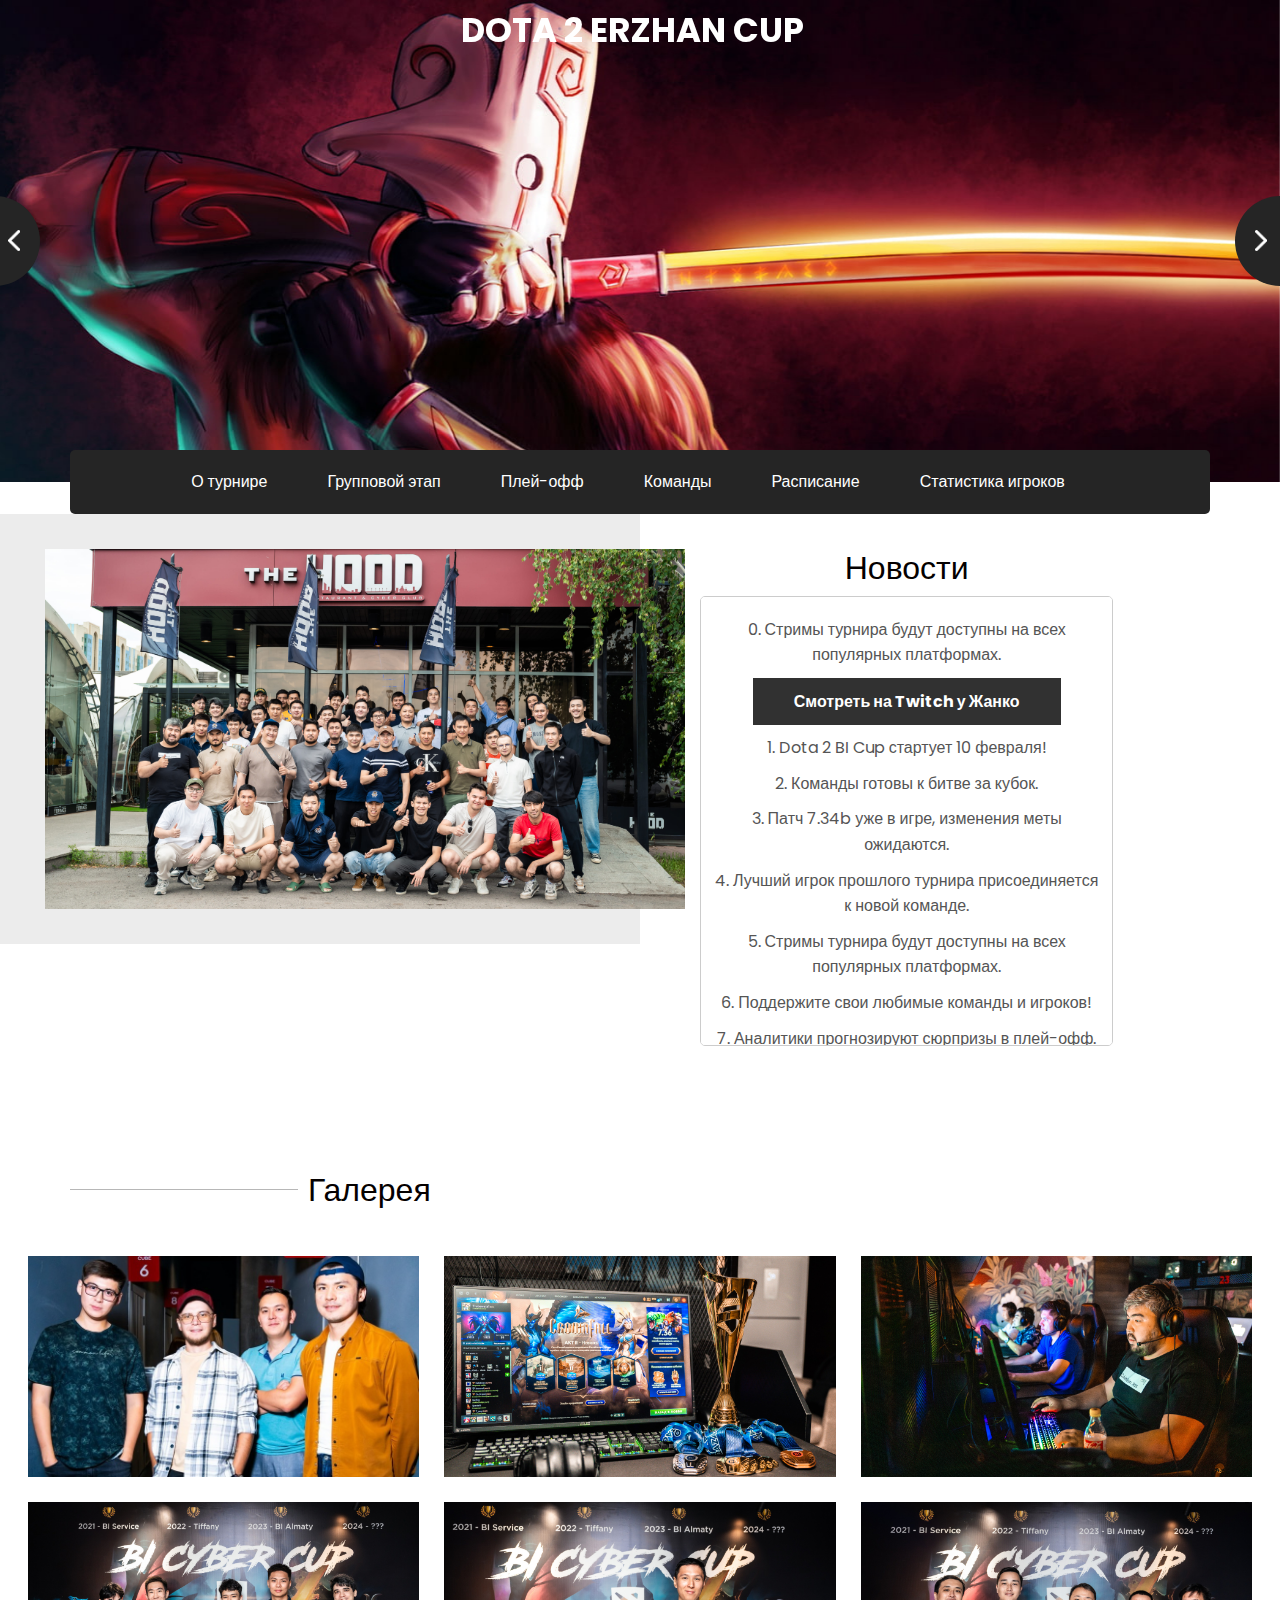
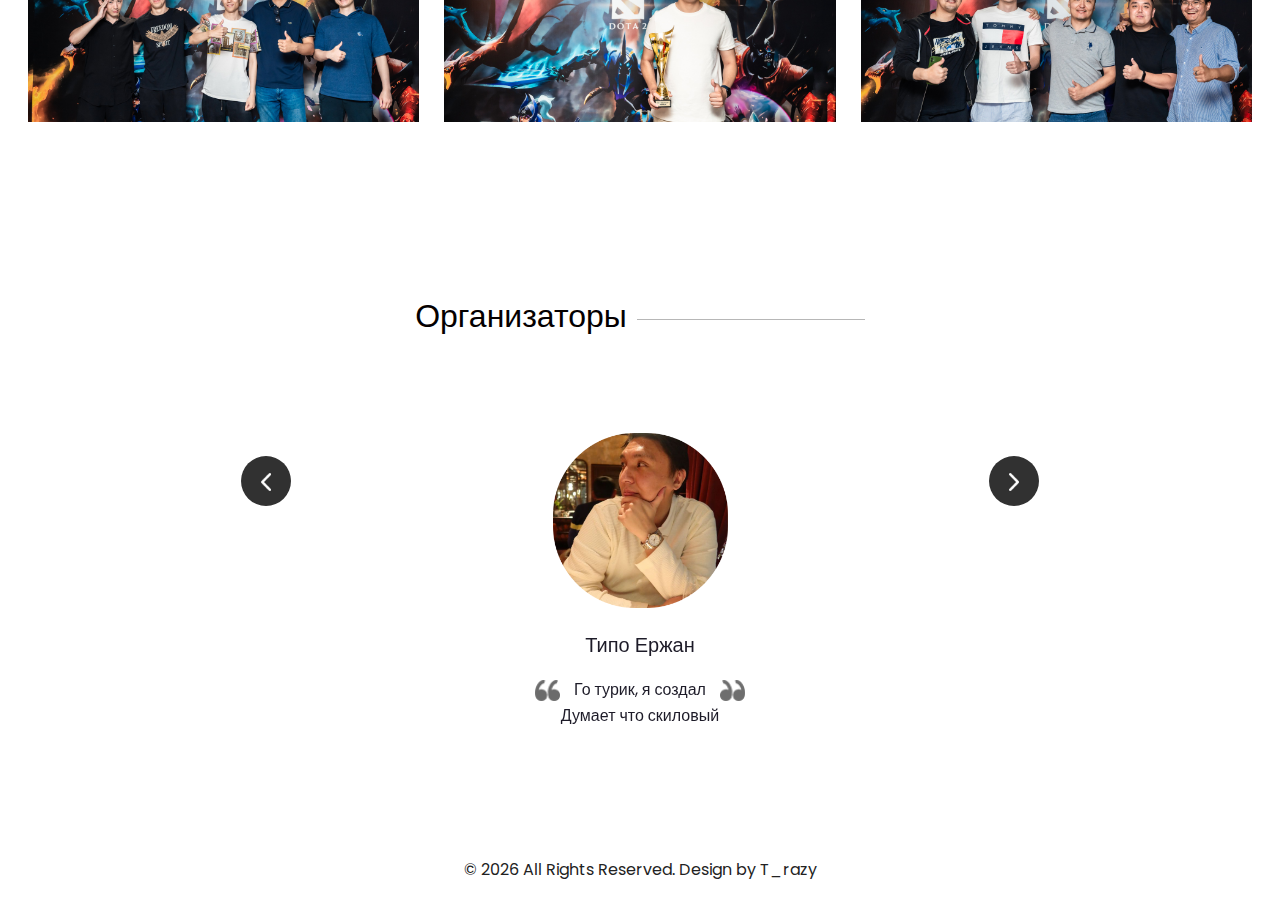
==== index.html @ c234a558 "Add files via upload" ====
<!DOCTYPE html>
<html>

<head>
  <!-- Basic -->
  <meta charset="utf-8" />
  <meta http-equiv="X-UA-Compatible" content="IE=edge" />
  <!-- Mobile Metas -->
  <meta name="viewport" content="width=device-width, initial-scale=1, shrink-to-fit=no" />
  <!-- Site Metas -->
  <meta name="keywords" content="" />
  <meta name="description" content="" />
  <meta name="author" content="" />

  <title>DOTA 2 ERZHAN CUP</title>

  <!-- slider stylesheet -->
  <link rel="stylesheet" type="text/css" href="https://cdnjs.cloudflare.com/ajax/libs/OwlCarousel2/2.1.3/assets/owl.carousel.min.css" />

  <!-- bootstrap core css -->
  <link rel="stylesheet" type="text/css" href="css/bootstrap.css" />

  <!-- fonts style -->
  <link href="https://fonts.googleapis.com/css?family=Baloo+Chettan|Dosis:400,600,700|Poppins:400,600,700&display=swap" rel="stylesheet" />
  <!-- Custom styles for this template -->
  <link href="css/style.css" rel="stylesheet" />
  <!-- responsive style -->
  <link href="css/responsive.css" rel="stylesheet" />
</head>

<body>
  <div class="hero_area">
    <!-- header section strats -->
    <div class="brand_box">
      <a class="navbar-brand" href="index.html">
        <span>
          DOTA 2 ERZHAN CUP
        </span>
      </a>
    </div>
    <!-- end header section -->
    <!-- slider section -->
    <section class=" slider_section position-relative">
      <div id="carouselExampleControls" class="carousel slide " data-ride="carousel">
        <div class="carousel-inner">
          <div class="carousel-item active">
            <div class="img-box">
              <img src="images/slider-img.jpg" alt="">
            </div>
          </div>
          <div class="carousel-item">
            <div class="img-box">
              <img src="images/slider-img1.jpg" alt="">
            </div>
          </div>
          <div class="carousel-item">
            <div class="img-box">
              <img src="images/slider-img2.jpg" alt="">
            </div>
          </div>
        </div>
        <a class="carousel-control-prev" href="#carouselExampleControls" role="button" data-slide="prev">
          <span class="sr-only">Previous</span>
        </a>
        <a class="carousel-control-next" href="#carouselExampleControls" role="button" data-slide="next">
          <span class="sr-only">Next</span>
        </a>
      </div>
    </section>
    <!-- end slider section -->
  </div>

  <!-- nav section -->

  <section class="nav_section">
    <div class="container">
      <div class="custom_nav2">
        <nav class="navbar navbar-expand custom_nav-container ">
          <button class="navbar-toggler" type="button" data-toggle="collapse" data-target="#navbarSupportedContent" aria-controls="navbarSupportedContent" aria-expanded="false" aria-label="Toggle navigation">
            <span class="navbar-toggler-icon"></span>
          </button>

          <div class="collapse navbar-collapse" id="navbarSupportedContent">
            <div class="d-flex  flex-column flex-lg-row align-items-center">
              <ul class="navbar-nav  ">
                <li class="nav-item active">
                  <a class="nav-link" href="index.html">О турнире <span class="sr-only">(current)</span></a>
                </li>
                <li class="nav-item">
                  <a class="nav-link" href="about.html">Групповой этап </a>
                </li>
				 <li class="nav-item">
                  <a class="nav-link" href="testimonial.html">Плей-офф</a>
                </li>
                <li class="nav-item">
                  <a class="nav-link" href="fruit.html">Команды </a>
                </li>
               
                <li class="nav-item">
                  <a class="nav-link" href="contact.html">Расписание</a>
                </li>
                <li class="nav-item">
                  <a class="nav-link" href="MVP.html">Статистика игроков</a>
                </li>
              </ul>
              <form class="form-inline my-2 my-lg-0 ml-0 ml-lg-4 mb-3 mb-lg-0">
                
              </form>
            </div>
          </div>
        </nav>
      </div>
    </div>
  </section>

  <!-- end nav section -->

  

  <!-- about section -->

  <section class="about_section">
    <div class="container-fluid">
      <div class="row">
        <div class="col-md-6 px-0">
          <div class="img-box">
            <img src="images/about-img.jpg" alt="">
          </div>
        </div>
        <div class="col-md-5">
          <div class="detail-box">
            <div class="heading_container">
              
              <h2>
                Новости
              </h2>
            </div>
            <div class="news_content">
              <p>0. Стримы турнира будут доступны на всех популярных платформах. <a href="https://www.twitch.tv/eslcs" target="_blank">Смотреть на Twitch у Жанко</a></p>
			  <p>1. Dota 2 BI Cup стартует 10 февраля!</p>
              <p>2. Команды готовы к битве за кубок.</p>
              <p>3. Патч 7.34b уже в игре, изменения меты ожидаются.</p>
              <p>4. Лучший игрок прошлого турнира присоединяется к новой команде.</p>
              <p>5. Стримы турнира будут доступны на всех популярных платформах.</p>
              <p>6. Поддержите свои любимые команды и игроков!</p>
              <p>7. Аналитики прогнозируют сюрпризы в плей-офф.</p>
              <p>8. Победители получат уникальные награды.</p>
              <p>9. Следите за обновлениями на официальном сайте.</p>
              <p>10. Турнир обещает быть незабываемым!</p>
			  <p>11. Аналитики прогнозируют сюрпризы в плей-офф.</p>
              <p>12. Победители получат уникальные награды.</p>
              <p>13. Следите за обновлениями на официальном сайте.</p>
              <p>14. Турнир обещает быть незабываемым!</p>
			  
            </div>
          </div>
        </div>
      </div>
    </div>
  </section>

  <style>
    .news_content {
      max-height: 450px; /* Ограничиваем высоту блока */
      overflow-y: auto; /* Добавляем вертикальную прокрутку */
      padding: 10px;
      border: 1px solid #ccc;
      border-radius: 5px;
      background: #fff;
      font-size: 16px;
      color: #555;
      line-height: 1.6;
    }

    .news_content p {
      margin: 5px 0;
    }

    .news_content::-webkit-scrollbar {
      width: 8px;
    }

    .news_content::-webkit-scrollbar-thumb {
      background: #888;
      border-radius: 4px;
    }

    .news_content::-webkit-scrollbar-thumb:hover {
      background: #555;
    }
	.news_content a {
  color: #9147ff; /* Цвет Twitch */
  text-decoration: none; /* Убираем подчеркивание */
  font-weight: bold;
}

.news_content a:hover {
  text-decoration: underline; /* Добавляем подчеркивание при наведении */
}

    .news_content::-webkit-scrollbar-track {
      background: #f1f1f1;
      border-radius: 4px;
    }
  </style>

  <!-- end about section -->

  <!-- fruit section -->

  <section class="fruit_section layout_padding">
    <div class="container">
      <div class="heading_container">
        <hr>
        <h2>
          Галерея
		
        </h2>
      </div>
    </div>
    <div class="container-fluid">

      <div class="fruit_container">
        <div class="box">
          <img src="images/f-1.jpg" alt="">
          
        </div>
        <div class="box">
          <img src="images/f-2.jpg" alt="">
          
        </div>
        <div class="box">
          <img src="images/f-3.jpg" alt="">
          
        </div>
        <div class="box">
          <img src="images/f-4.jpg" alt="">
          
        </div>
        <div class="box">
          <img src="images/f-5.jpg" alt="">
          
        </div>
        <div class="box">
          <img src="images/f-6.jpg" alt="">
          
        </div>
		
		</div>
        <div class="box">
          <img src="images/f-7.jpg" alt="">
          
        </div>
        <div class="box">
          <img src="images/f-8.jpg" alt="">
          
        </div>
        <div class="box">
          <img src="images/f-9.jpg" alt="">
          
        </div>
      </div>
    </div>
  </section>

  <!-- end fruit section -->


  <!-- client section -->

  <section class="client_section layout_padding-bottom">
    <div class="container ">
      <div class="heading_container">
        <h2>
          Организаторы
        </h2>
        <hr>
      </div>
      <div id="carouselExample2Controls" class="carousel slide" data-ride="carousel">
        <div class="carousel-inner">
          <div class="carousel-item active">
            <div class="client_container layout_padding-top">
              <div class="img-box">
                <img src="images/client-img.png" alt="">
              </div>
              <div class="detail-box">
                <h5>
                  Типо Ержан
                </h5>
                <p>
                  <img src="images/left-quote.png" alt="">
                  <span>
                    Го турик, я создал
                  </span>
                  <img src="images/right-quote.png" alt=""> <br>
                  Думает что скиловый
                </p>
              </div>
            </div>
          </div>
          <div class="carousel-item">
            <div class="client_container layout_padding-top">
              <div class="img-box">
                <img src="images/client-img2.png" alt="">
              </div>
              <div class="detail-box">
                <h5>
                  Типо Дамир
                </h5>
                <p>
                  <img src="images/left-quote.png" alt="">
                  <span>
                    Тирейзи прайм,
                  </span>
                  <img src="images/right-quote.png" alt=""> <br>
                  это не я придумал
                </p>
              </div>
            </div>
          </div>
          
        </div>
        <a class="carousel-control-prev" href="#carouselExample2Controls" role="button" data-slide="prev">
          <span class="sr-only">Previous</span>
        </a>
        <a class="carousel-control-next" href="#carouselExample2Controls" role="button" data-slide="next">
          <span class="sr-only">Next</span>
        </a>
      </div>

    </div>
  </section>

  <!-- end client section -->


  


  


  <!-- footer section -->
  <section class="container-fluid footer_section ">
    <p>
      &copy; <span id="displayYear"></span> All Rights Reserved. Design by
      <a href="https://html.design/">T_razy</a>
    </p>
  </section>
  <!-- footer section -->

  <script type="text/javascript" src="js/jquery-3.4.1.min.js"></script>
  <script type="text/javascript" src="js/bootstrap.js"></script>
  <script type="text/javascript" src="js/custom.js"></script>

</body>

</html>
---- css/style.css ----
body {
  font-family: "Poppins", sans-serif;
  color: #040000;
  background-color: #ffffff;
}

.layout_padding {
  padding: 90px 0;
}

.layout_padding2 {
  padding: 45px 0;
}

.layout_padding2-top {
  padding-top: 45px;
}

.layout_padding2-bottom {
  padding-bottom: 45px;
}

.layout_padding-top {
  padding-top: 90px;
}

.layout_padding-bottom {
  padding-bottom: 90px;
}

/*header section*/
.sub_page .brand_box {
  position: relative;
  background-image: url(../images/slider-img.jpg);
  padding: 45px 0;
}

.sub_page .nav_section {
  margin-top: 0;
  background-color: #252525;
}

.brand_box {
  position: absolute;
  top: 0;
  left: 0;
  z-index: 9;
  width: 100%;
  display: -webkit-box;
  display: -ms-flexbox;
  display: flex;
  -webkit-box-pack: center;
      -ms-flex-pack: center;
          justify-content: center;
}

.brand_box .navbar-brand span {
  font-size: 34px;
  font-weight: bold;
  color: #ffffff;
  text-transform: uppercase;
}

a,
a:hover,
a:focus {
  text-decoration: none;
}

a:hover,
a:focus {
  color: initial;
}

.btn,
.btn:focus {
  outline: none !important;
  -webkit-box-shadow: none;
          box-shadow: none;
}

.custom_nav-container {
  z-index: 99999;
  padding: 15px 0;
}

.custom_nav-container .navbar-toggler {
  outline: none;
}

.custom_nav-container .navbar-toggler .navbar-toggler-icon {
  background-image: url(../images/menu.png);
  background-size: 42px;
}

.custom_nav-container .nav_search-btn {
  margin: auto;
}

/*end header section*/
/* slider section */
.slider_section div#carouselExampleControls {
  overflow: hidden;
}

.slider_section .img-box img {
  width: 100%;
}

.slider_section .carousel-control-prev,
.slider_section .carousel-control-next {
  width: 90px;
  height: 90px;
  background-color: #252525;
  opacity: 1;
  top: 50%;
  -webkit-transform: translateY(-50%);
          transform: translateY(-50%);
  background-repeat: no-repeat;
  background-size: 12px;
}

.slider_section .carousel-control-prev:hover,
.slider_section .carousel-control-next:hover {
  opacity: 0.9;
}

.slider_section .carousel-control-prev {
  border-radius: 0 100% 100% 0;
  background-image: url(../images/prev.png);
  left: -50px;
  background-position: 58px center;
}

.slider_section .carousel-control-next {
  border-radius: 100% 0 0 100%;
  background-image: url(../images/next.png);
  right: -45px;
  background-position: 20px center;
}

/* end slider section */
.nav_section {
  margin-top: -32px;
}

.nav_section .custom_nav2 .custom_nav-container {
  padding: 10px 0;
  background-color: #252525;
  border-radius: 5px;
}

.nav_section .custom_nav2 .custom_nav-container .navbar-nav .nav-item .nav-link {
  padding: 10px 30px;
  color: #ffffff;
  text-align: center;
  position: relative;
}

.nav_section .custom_nav2 #navbarSupportedContent {
  -webkit-box-pack: center;
      -ms-flex-pack: center;
          justify-content: center;
}

.nav_section .custom_nav-container .nav_search-btn {
  background-image: url(../images/search-icon.png);
  background-size: 18px;
  background-repeat: no-repeat;
  width: 35px;
  height: 35px;
  padding: 0;
  border: none;
  margin: 0 40px 0 15px;
  background-position: center;
}

.shop_section .box {
  display: -webkit-box;
  display: -ms-flexbox;
  display: flex;
  -webkit-box-orient: vertical;
  -webkit-box-direction: normal;
      -ms-flex-direction: column;
          flex-direction: column;
  -webkit-box-align: center;
      -ms-flex-align: center;
          align-items: center;
  text-align: center;
}

.shop_section .box .detail-box h2 {
  font-weight: bold;
  font-size: 3rem;
  text-transform: uppercase;
}

.shop_section .box .detail-box p {
  margin-bottom: 0;
}

.shop_section .box .img-box img {
  max-width: 100%;
}

.shop_section .box .btn-box {
  margin-top: 25px;
}

.shop_section .box .btn-box a {
  display: inline-block;
  padding: 8px 40px;
  background-color: #313131;
  border: 1px solid #313131;
  color: #ffffff;
}

.shop_section .box .btn-box a:hover {
  background-color: transparent;
  color: #313131;
}

.about_section .img-box {
  padding: 35px 0;
  background-color: #ececec;
}

.about_section .img-box img {
  width: 100%;
  -webkit-transform: translateX(45px);
          transform: translateX(45px);
}

.about_section .detail-box {
  text-align: center;
  padding: 35px 45px;
}

.about_section .detail-box .heading_container {
  display: -webkit-box;
  display: -ms-flexbox;
  display: flex;
  -webkit-box-orient: vertical;
  -webkit-box-direction: normal;
      -ms-flex-direction: column;
          flex-direction: column;
  -webkit-box-align: center;
      -ms-flex-align: center;
          align-items: center;
}

.about_section .detail-box .heading_container hr {
  width: 1px;
  height: 145px;
  margin: 0;
  border: none;
  background-color: #b7b7b7;
  margin-bottom: 10px;
}

.about_section .detail-box p {
  margin-top: 10px;
}

.about_section .detail-box a {
  display: inline-block;
  padding: 10px 40px;
  background-color: #313131;
  border: 1px solid #313131;
  color: #ffffff;
  margin-top: 10px;
}

.about_section .detail-box a:hover {
  background-color: transparent;
  color: #313131;
}

.fruit_section .heading_container {
  display: -webkit-box;
  display: -ms-flexbox;
  display: flex;
  -webkit-box-align: center;
      -ms-flex-align: center;
          align-items: center;
  margin-bottom: 35px;
}

.fruit_section .heading_container hr {
  width: 20%;
  height: 1px;
  border: none;
  margin: 0;
  margin-right: 10px;
  background-color: #b7b7b7;
}

.fruit_section .heading_container h2 {
  margin: 0;
}

.fruit_section .fruit_container {
  display: -webkit-box;
  display: -ms-flexbox;
  display: flex;
  -ms-flex-wrap: wrap;
      flex-wrap: wrap;
  -webkit-box-pack: center;
      -ms-flex-pack: center;
          justify-content: center;
}

.fruit_section .fruit_container .box {
  -webkit-box-flex: 0;
      -ms-flex: 0 0 31.33%;
          flex: 0 0 31.33%;
  margin: 1%;
  position: relative;
  overflow: hidden;
}

.fruit_section .fruit_container .box img {
  width: 100%;
}

.fruit_section .fruit_container .box .link_box {
  position: absolute;
  left: 0;
  top: 100%;
  width: 100%;
  height: 100%;
  opacity: 0;
  background-color: #252525;
  color: #ffffff;
  display: -webkit-box;
  display: -ms-flexbox;
  display: flex;
  -webkit-box-orient: vertical;
  -webkit-box-direction: normal;
      -ms-flex-direction: column;
          flex-direction: column;
  -webkit-box-align: center;
      -ms-flex-align: center;
          align-items: center;
  -webkit-box-pack: center;
      -ms-flex-pack: center;
          justify-content: center;
  -webkit-transition: all 0.3s;
  transition: all 0.3s;
}

.fruit_section .fruit_container .box .link_box h5 {
  text-transform: uppercase;
  margin-bottom: 25px;
}

.fruit_section .fruit_container .box .link_box a {
  display: inline-block;
  padding: 7px 35px;
  border: 1px solid #ffffff;
  color: #ffffff;
  font-size: 15px;
}

.fruit_section .fruit_container .box .link_box a:hover {
  background-color: #ffffff;
  color: #000000;
}

.fruit_section .fruit_container .box:hover .link_box {
  top: 0;
  opacity: 0.9;
}

.client_section .heading_container {
  display: -webkit-box;
  display: -ms-flexbox;
  display: flex;
  -webkit-box-align: center;
      -ms-flex-align: center;
          align-items: center;
  -webkit-box-pack: center;
      -ms-flex-pack: center;
          justify-content: center;
}

.client_section .heading_container hr {
  width: 20%;
  height: 1px;
  border: none;
  margin: 0;
  margin-left: 10px;
  background-color: #b7b7b7;
}

.client_section .client_container {
  display: -webkit-box;
  display: -ms-flexbox;
  display: flex;
  -webkit-box-orient: vertical;
  -webkit-box-direction: normal;
      -ms-flex-direction: column;
          flex-direction: column;
  -webkit-box-align: center;
      -ms-flex-align: center;
          align-items: center;
  text-align: center;
  width: 85%;
  margin: auto;
}

.client_section .client_container .img-box {
  width: 175px;
  border-radius: 100%;
}

.client_section .client_container .img-box img {
  width: 100%;
}

.client_section .client_container .detail-box {
  margin-top: 25px;
}

.client_section .client_container .detail-box h5 {
  color: #1d1b28;
  margin-bottom: 15px;
}

.client_section .client_container .detail-box p {
  color: #1d1b28;
  margin: 20px;
}

.client_section .client_container .detail-box p img {
  width: 25px;
  margin: 3px 10px;
}

.client_section .client_container .detail-box img {
  width: 60px;
}

.client_section .carousel-control-prev,
.client_section .carousel-control-next {
  width: 50px;
  height: 50px;
  border-radius: 100%;
  background-color: #313131;
  opacity: 1;
  top: 28%;
  background-repeat: no-repeat;
  background-position: center;
  background-size: 10px;
}

.client_section .carousel-control-prev:hover,
.client_section .carousel-control-next:hover {
  background-color: #000000;
}

.client_section .carousel-control-prev {
  background-image: url(../images/prev.png);
  left: 15%;
}

.client_section .carousel-control-next {
  background-image: url(../images/next.png);
  right: 15%;
}

/* contact section */
.contact_section {
  position: relative;
}

.contact_section .heading_container {
  display: -webkit-box;
  display: -ms-flexbox;
  display: flex;
  -webkit-box-align: center;
      -ms-flex-align: center;
          align-items: center;
  margin-bottom: 35px;
}

.contact_section .heading_container hr {
  width: 20%;
  height: 1px;
  border: none;
  margin: 0;
  margin-right: 10px;
  background-color: #b7b7b7;
}

.contact_section .heading_container h2 {
  margin: 0;
}

.contact_section input::-webkit-input-placeholder {
  color: #000;
}

.contact_section input:-ms-input-placeholder {
  color: #000;
}

.contact_section input::-ms-input-placeholder {
  color: #000;
}

.contact_section input::placeholder {
  color: #000;
}

.contact_section input {
  border: none;
  outline: none;
  height: 45px;
  width: 100%;
  margin: 10px 0;
  -webkit-box-shadow: 0 0 5px 0 rgba(0, 0, 0, 0.25);
          box-shadow: 0 0 5px 0 rgba(0, 0, 0, 0.25);
  padding-left: 15px;
}

.contact_section input::-webkit-input-placeholder {
  color: #ac9784;
  text-transform: uppercase;
  font-size: 15px;
}

.contact_section input:-ms-input-placeholder {
  color: #ac9784;
  text-transform: uppercase;
  font-size: 15px;
}

.contact_section input::-ms-input-placeholder {
  color: #ac9784;
  text-transform: uppercase;
  font-size: 15px;
}

.contact_section input::placeholder {
  color: #ac9784;
  text-transform: uppercase;
  font-size: 15px;
}

.contact_section input.message_input {
  height: 100px;
}

.contact_form-container {
  padding: 15px 15px 15px 0;
}

.contact_form-container button {
  border: none;
  background-color: #fd9e2e;
  color: #fff;
  padding: 10px 55px;
  font-size: 15px;
  text-transform: uppercase;
  margin-top: 35px;
}

.map_container {
  height: 350px;
}

.map_container .map-responsive {
  height: 100%;
}

/* contact section */
/* info section */
.info_section {
  background-color: #2e2e2e;
  color: #ffffff;
}

.info_section h6 {
  font-weight: bold;
}

.info_section .info_logo h2 {
  font-size: 2.5rem;
  text-align: center;
  text-transform: uppercase;
  font-weight: bold;
}

.info_section .info_contact {
  margin-top: 60px;
  margin-bottom: 45px;
}

.info_section .info_contact .col-md-4 {
  display: -webkit-box;
  display: -ms-flexbox;
  display: flex;
  -webkit-box-pack: center;
      -ms-flex-pack: center;
          justify-content: center;
}

.info_section .info_contact a {
  color: #ffffff;
}

.info_section .info_contact img {
  max-width: 100%;
  margin-right: 10px;
}

.info_section .info_form {
  margin: 0 auto;
  margin-bottom: 45px;
}

.info_section .info_form h4 {
  text-transform: uppercase;
  text-align: center;
  margin-bottom: 20px;
}

.info_section .info_form form {
  display: -webkit-box;
  display: -ms-flexbox;
  display: flex;
  -webkit-box-align: center;
      -ms-flex-align: center;
          align-items: center;
}

.info_section .info_form form input {
  background-color: #ffffff;
  border: none;
  -webkit-box-flex: 2.5;
      -ms-flex: 2.5;
          flex: 2.5;
  outline: none;
  color: #000000;
  min-height: 42.4px;
  padding-left: 15px;
}

.info_section .info_form form input ::-webkit-input-placeholder {
  color: #ffffff;
  opacity: 0.2;
}

.info_section .info_form form input :-ms-input-placeholder {
  color: #ffffff;
  opacity: 0.2;
}

.info_section .info_form form input ::-ms-input-placeholder {
  color: #ffffff;
  opacity: 0.2;
}

.info_section .info_form form input ::placeholder {
  color: #ffffff;
  opacity: 0.2;
}

.info_section .info_form form button {
  -webkit-box-flex: 1;
      -ms-flex: 1;
          flex: 1;
  display: inline-block;
  padding: 9px 30px;
  background-color: #f89e12;
  border: 1px solid #f89e12;
  color: #ffffff;
  font-size: 15px;
  text-transform: uppercase;
}

.info_section .info_form form button:hover {
  background-color: transparent;
  color: #f89e12;
}

.info_section .box {
  display: -webkit-box;
  display: -ms-flexbox;
  display: flex;
}

.info_section .info_social {
  display: -webkit-box;
  display: -ms-flexbox;
  display: flex;
}

.info_section .info_social img {
  width: 35px;
  margin-right: 8px;
}

/* end info section */
/* footer section*/
.footer_section {
  background-color: #ffffff;
  padding: 20px 15px;
}

.footer_section p {
  margin: 0;
  text-align: center;
  color: #222222;
}

.footer_section a {
  color: #222222;
}

/* end footer section*/
/*# sourceMappingURL=style.css.map */
---- css/responsive.css ----
@media (max-width: 1400px) {}

@media (max-width: 1120px) {}

@media (max-width: 992px) {

    .custom_nav2 .navbar-nav {
        flex-wrap: wrap;
    }

    .custom_nav2 .nav-item {
        flex-basis: 33.333%;
    }

    .nav_section .custom_nav-container .nav_search-btn {
        margin: auto;
    }

    .about_section .detail-box .heading_container hr {
        height: 75px;
    }

    .about_section .detail-box {
        padding-right: 0;
    }
}

@media (max-width: 768px) {

    .slider_section .carousel-control-prev,
    .slider_section .carousel-control-next {
        display: none;
    }



    .about_section .detail-box .heading_container hr {
        height: 145px;
    }

    .about_section .img-box {
        padding: 0 25px;
    }

    .about_section .img-box img {
        transform: translateY(45px);
    }

    .about_section .detail-box {
        padding: 0;
        margin-top: 75px;
    }

    .fruit_section .fruit_container .box {
        flex: 0 0 47%;
        margin: 1.5%;
    }

    .client_section .client_container {
        width: 100%;
    }

    .contact_form-container {
        margin-bottom: 35px;
    }

    .contact_form-container {
        padding: 0;
    }

    .info_section .info_contact .col-md-4 {
        display: flex;
        flex-direction: column;
        align-items: center;
        margin-bottom: 20px;
        text-align: center;
    }


    .info_section .info_social {
        justify-content: center;
    }
}

@media (max-width: 576px) {
    .custom_nav2 .nav-item {
        flex-basis: 50%;
    }

    .fruit_section .fruit_container .box {
        flex: 0 0 97%;
        margin: 3% 1.5%;
    }

    .info_section .info_form form {
        flex-direction: column;
        align-items: center;
    }

    .info_section .info_form form input {
        width: 100%;
    }

    .info_section .info_form form button {
        margin-top: 15px;
    }
}


@media (max-width: 480px) {
    .custom_nav2 .nav-item {
        flex-basis: 100%;
    }

    .client_section .carousel-control-prev,
    .client_section .carousel-control-next {
        display: none;
    }
}

@media (max-width: 400px) {}

@media (max-width: 360px) {}

@media (min-width: 1200px) {
    .container {
        max-width: 1170px;
    }

}
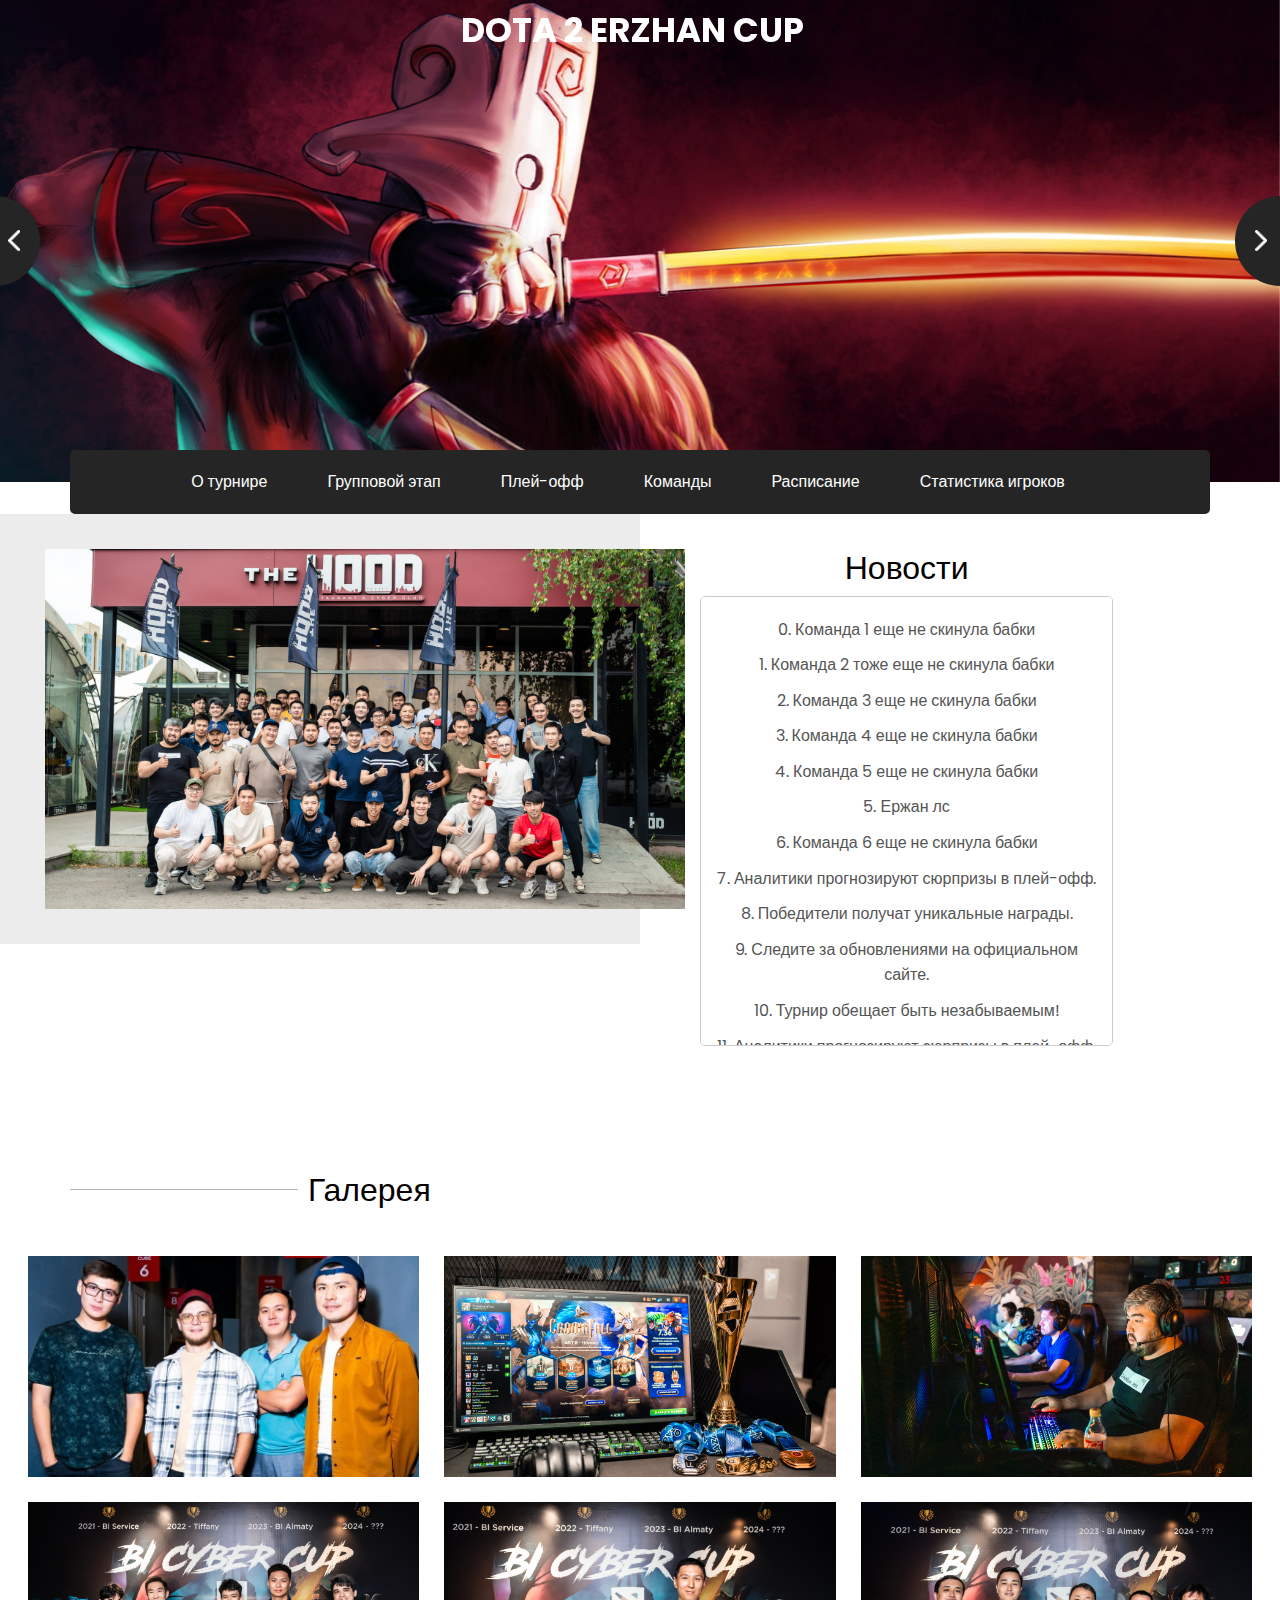
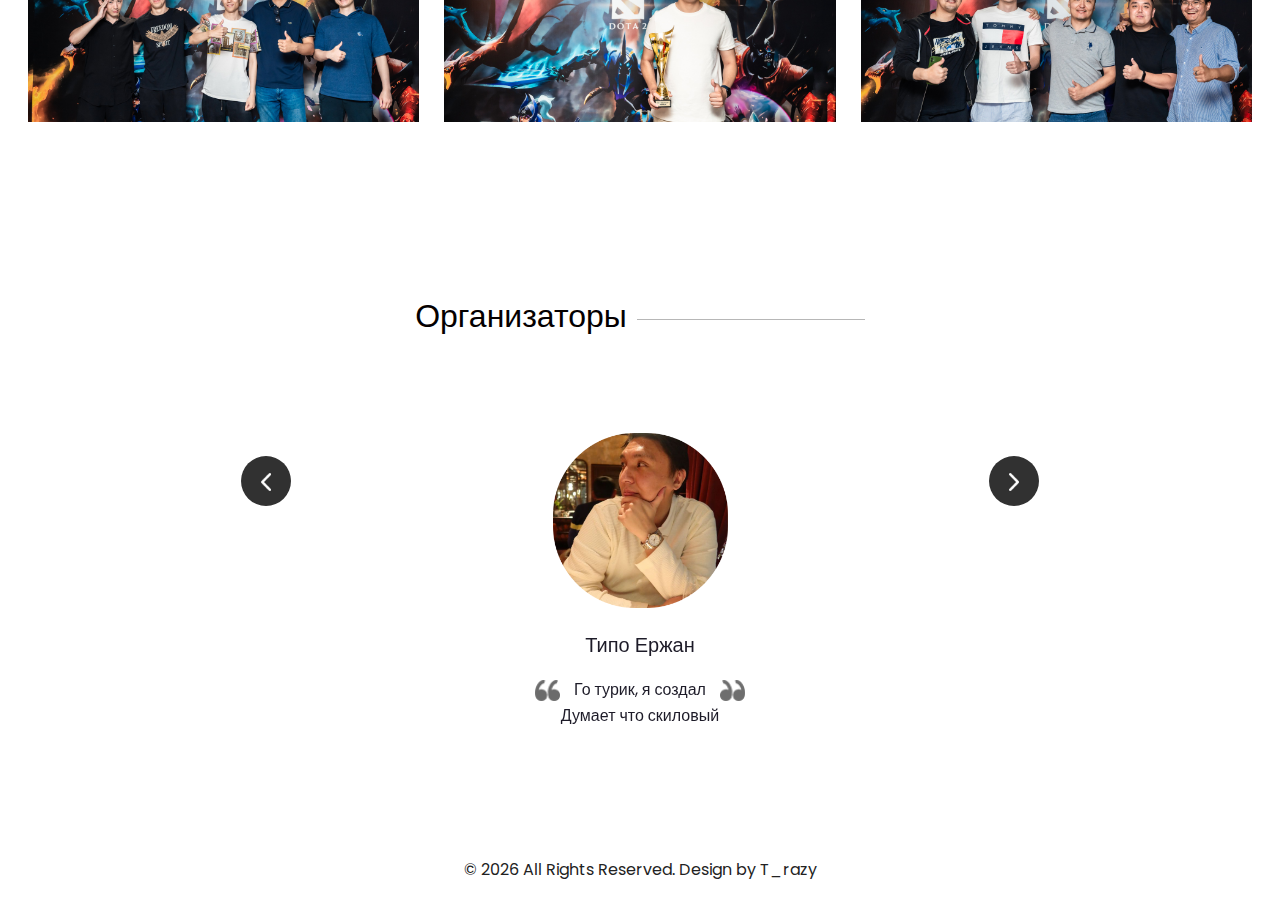
==== commit 9492365e: "Add files via upload" ====
--- a/index.html
+++ b/index.html
@@ -136,13 +136,13 @@
               </h2>
             </div>
             <div class="news_content">
-              <p>0. Стримы турнира будут доступны на всех популярных платформах. <a href="https://www.twitch.tv/eslcs" target="_blank">Смотреть на Twitch у Жанко</a></p>
-			  <p>1. Dota 2 BI Cup стартует 10 февраля!</p>
-              <p>2. Команды готовы к битве за кубок.</p>
-              <p>3. Патч 7.34b уже в игре, изменения меты ожидаются.</p>
-              <p>4. Лучший игрок прошлого турнира присоединяется к новой команде.</p>
-              <p>5. Стримы турнира будут доступны на всех популярных платформах.</p>
-              <p>6. Поддержите свои любимые команды и игроков!</p>
+              <p>0. Команда 1 еще не скинула бабки </p>
+			  <p>1. Команда 2 тоже еще не скинула бабки </p>
+              <p>2. Команда 3 еще не скинула бабки </p>
+              <p>3. Команда 4 еще не скинула бабки </p>
+              <p>4. Команда 5 еще не скинула бабки </p>
+              <p>5. Ержан лс </p>
+              <p>6. Команда 6 еще не скинула бабки</p>
               <p>7. Аналитики прогнозируют сюрпризы в плей-офф.</p>
               <p>8. Победители получат уникальные награды.</p>
               <p>9. Следите за обновлениями на официальном сайте.</p>
@@ -310,7 +310,7 @@
                 <p>
                   <img src="images/left-quote.png" alt="">
                   <span>
-                    Тирейзи прайм,
+                    Тирейзи прайм
                   </span>
                   <img src="images/right-quote.png" alt=""> <br>
                   это не я придумал
--- a/css/style.css
+++ b/css/style.css
@@ -684,7 +684,53 @@
   background-color: transparent;
   color: #f89e12;
 }
-
+.custom-results .results_section {
+  padding: 50px 0;
+}
+
+.custom-results .results_section h2 {
+  text-align: center;
+  margin-bottom: 30px;
+  font-size: 2.5em;
+  color: #333;
+}
+
+.custom-results .table-container {
+  display: flex;
+  flex-direction: column;
+  align-items: center;
+}
+
+.custom-results .table-row {
+  display: flex;
+  justify-content: space-between;
+  width: 100%;
+  margin-bottom: 20px;
+}
+
+.custom-results .table {
+  width: 48%;
+  border: 1px solid #ccc;
+  padding: 10px;
+  background-color: #fff;
+  box-shadow: 0 0 10px rgba(0, 0, 0, 0.1);
+}
+
+.custom-results table {
+  width: 100%;
+  border-collapse: collapse;
+}
+
+.custom-results th, 
+.custom-results td {
+  border: 1px solid #ddd;
+  padding: 8px;
+  text-align: center;
+}
+
+.custom-results th {
+  background-color: #f2f2f2;
+}
 .info_section .box {
   display: -webkit-box;
   display: -ms-flexbox;
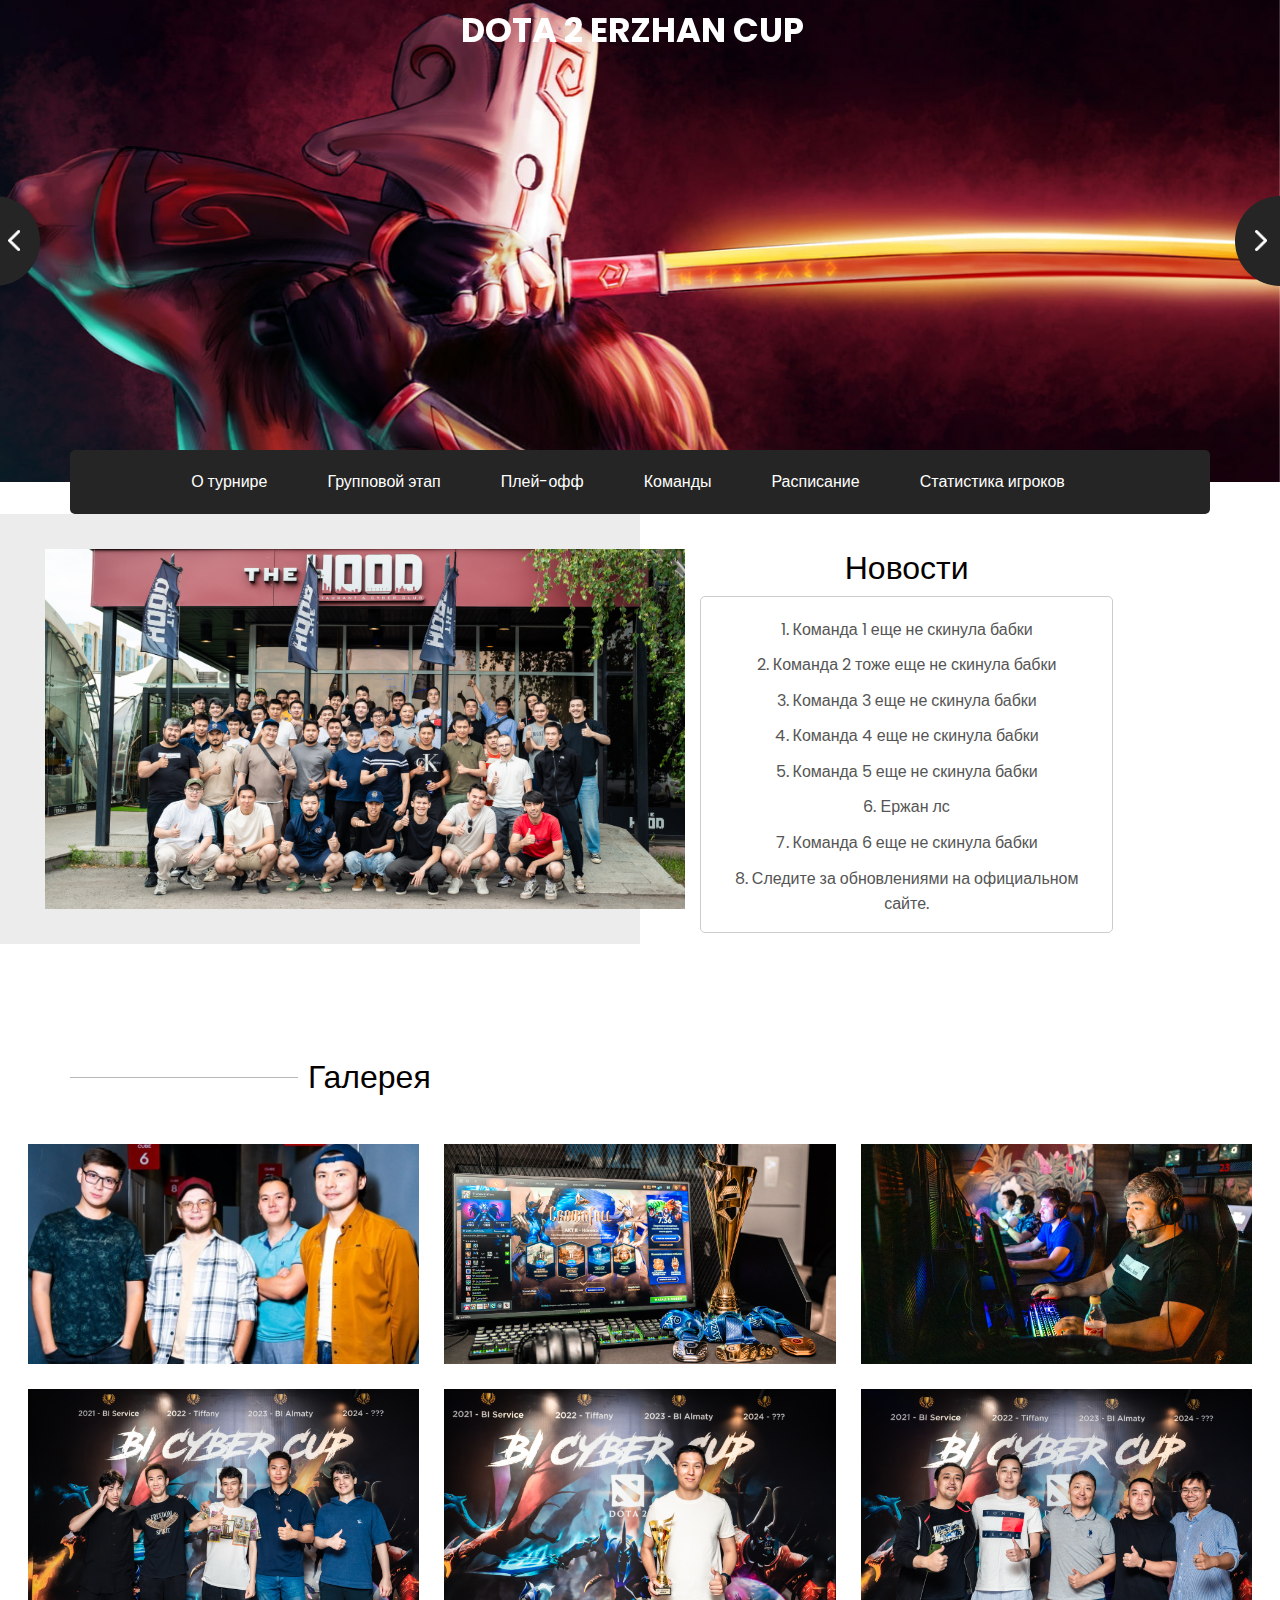
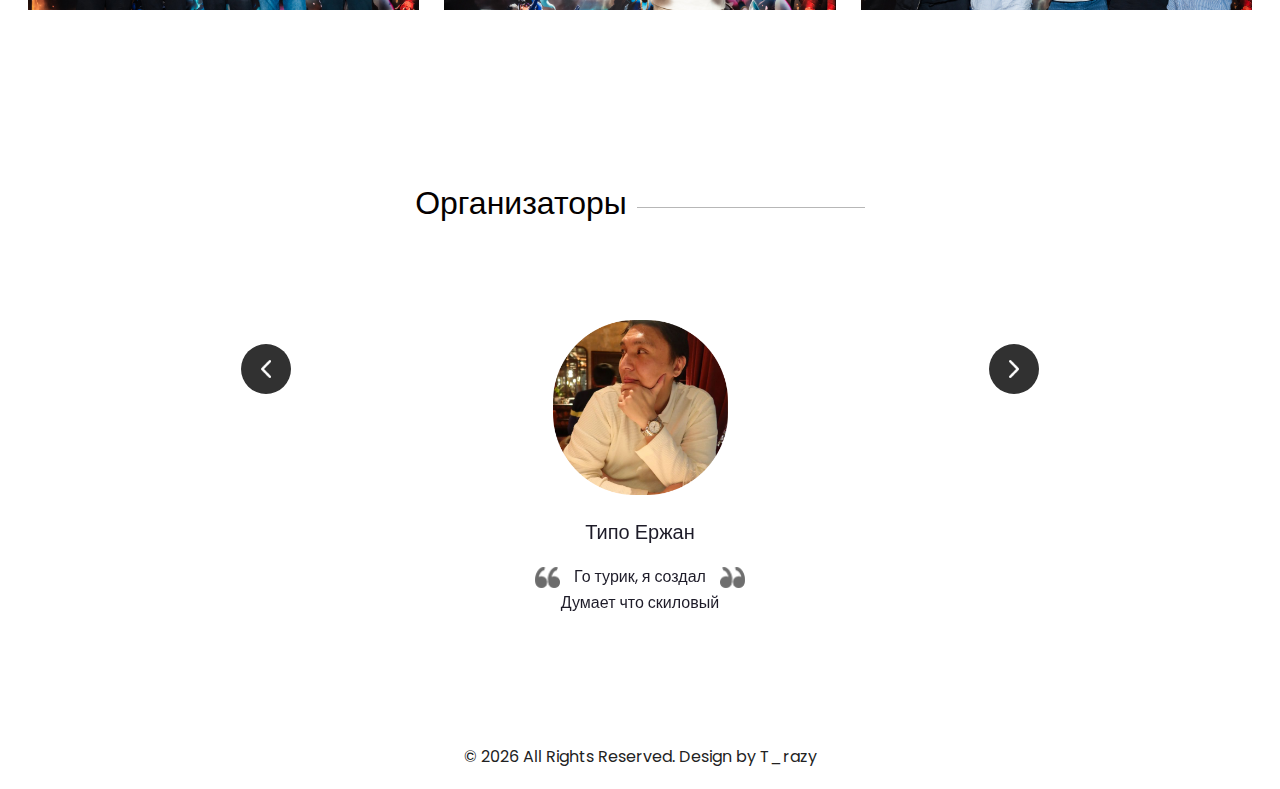
==== commit 15612489: "Add files via upload" ====
--- a/index.html
+++ b/index.html
@@ -136,21 +136,14 @@
               </h2>
             </div>
             <div class="news_content">
-              <p>0. Команда 1 еще не скинула бабки </p>
-			  <p>1. Команда 2 тоже еще не скинула бабки </p>
-              <p>2. Команда 3 еще не скинула бабки </p>
-              <p>3. Команда 4 еще не скинула бабки </p>
-              <p>4. Команда 5 еще не скинула бабки </p>
-              <p>5. Ержан лс </p>
-              <p>6. Команда 6 еще не скинула бабки</p>
-              <p>7. Аналитики прогнозируют сюрпризы в плей-офф.</p>
-              <p>8. Победители получат уникальные награды.</p>
-              <p>9. Следите за обновлениями на официальном сайте.</p>
-              <p>10. Турнир обещает быть незабываемым!</p>
-			  <p>11. Аналитики прогнозируют сюрпризы в плей-офф.</p>
-              <p>12. Победители получат уникальные награды.</p>
-              <p>13. Следите за обновлениями на официальном сайте.</p>
-              <p>14. Турнир обещает быть незабываемым!</p>
+              <p>1. Команда 1 еще не скинула бабки </p>
+			  <p>2. Команда 2 тоже еще не скинула бабки </p>
+              <p>3. Команда 3 еще не скинула бабки </p>
+              <p>4. Команда 4 еще не скинула бабки </p>
+              <p>5. Команда 5 еще не скинула бабки </p>
+              <p>6. Ержан лс </p>
+              <p>7. Команда 6 еще не скинула бабки</p>
+              <p>8. Следите за обновлениями на официальном сайте.</p>           
 			  
             </div>
           </div>
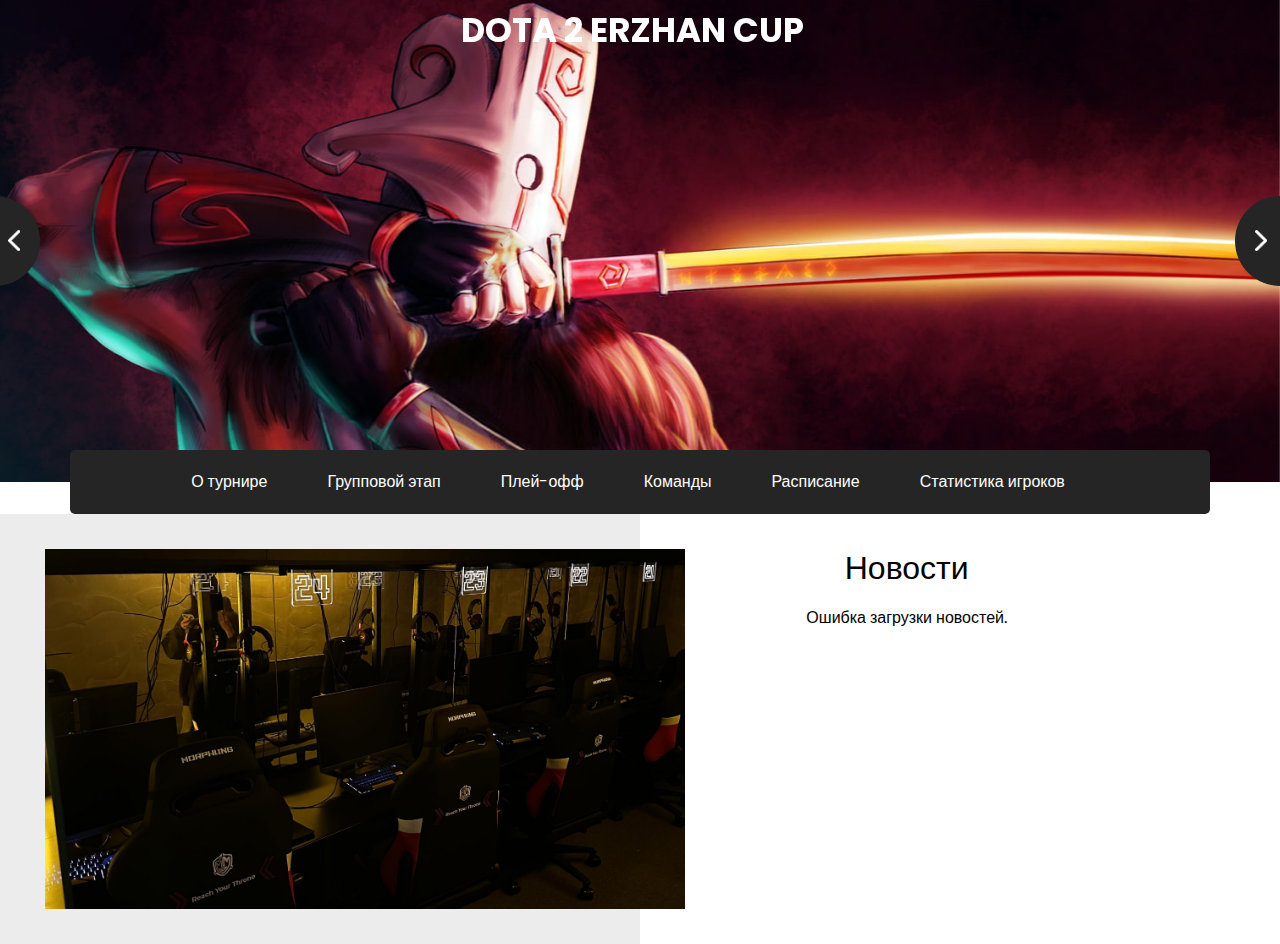
==== commit 90ddd071: "Add files via upload" ====
--- a/index.html
+++ b/index.html
@@ -71,7 +71,6 @@
   </div>
 
   <!-- nav section -->
-
   <section class="nav_section">
     <div class="container">
       <div class="custom_nav2">
@@ -89,13 +88,12 @@
                 <li class="nav-item">
                   <a class="nav-link" href="about.html">Групповой этап </a>
                 </li>
-				 <li class="nav-item">
+                <li class="nav-item">
                   <a class="nav-link" href="testimonial.html">Плей-офф</a>
                 </li>
                 <li class="nav-item">
                   <a class="nav-link" href="fruit.html">Команды </a>
                 </li>
-               
                 <li class="nav-item">
                   <a class="nav-link" href="contact.html">Расписание</a>
                 </li>
@@ -104,7 +102,6 @@
                 </li>
               </ul>
               <form class="form-inline my-2 my-lg-0 ml-0 ml-lg-4 mb-3 mb-lg-0">
-                
               </form>
             </div>
           </div>
@@ -113,12 +110,7 @@
     </div>
   </section>
 
-  <!-- end nav section -->
-
-  
-
   <!-- about section -->
-
   <section class="about_section">
     <div class="container-fluid">
       <div class="row">
@@ -130,21 +122,13 @@
         <div class="col-md-5">
           <div class="detail-box">
             <div class="heading_container">
-              
               <h2>
                 Новости
               </h2>
             </div>
-            <div class="news_content">
-              <p>1. Команда 1 еще не скинула бабки </p>
-			  <p>2. Команда 2 тоже еще не скинула бабки </p>
-              <p>3. Команда 3 еще не скинула бабки </p>
-              <p>4. Команда 4 еще не скинула бабки </p>
-              <p>5. Команда 5 еще не скинула бабки </p>
-              <p>6. Ержан лс </p>
-              <p>7. Команда 6 еще не скинула бабки</p>
-              <p>8. Следите за обновлениями на официальном сайте.</p>           
-			  
+            <div class="news_content" id="news-content">
+              <!-- Новости будут загружены сюда -->
+              <p>Загрузка новостей...</p>
             </div>
           </div>
         </div>
@@ -152,199 +136,37 @@
     </div>
   </section>
 
-  <style>
-    .news_content {
-      max-height: 450px; /* Ограничиваем высоту блока */
-      overflow-y: auto; /* Добавляем вертикальную прокрутку */
-      padding: 10px;
-      border: 1px solid #ccc;
-      border-radius: 5px;
-      background: #fff;
-      font-size: 16px;
-      color: #555;
-      line-height: 1.6;
+  <!-- Скрипт для загрузки новостей из Google Sheets -->
+  <script>
+    async function loadNews() {
+      const sheetId = '12bJExUSCmVYkPB8zC4IFHeSky_GnYeof04j-h9JVcXQ'; // Замените на ID вашей таблицы
+      const sheetName = "Новости"; // Замените на название листа
+      const url = `https://docs.google.com/spreadsheets/d/${sheetId}/gviz/tq?tqx=out:json&sheet=${sheetName}`;
+
+      try {
+        const response = await fetch(url);
+        const text = await response.text();
+        const json = JSON.parse(text.substring(47).slice(0, -2));
+
+        const news = json.table.rows.map(row => row.c[0]?.v || "").filter(Boolean);
+        const newsContent = document.getElementById("news-content");
+
+        if (news.length > 0) {
+          newsContent.innerHTML = news.map(item => `<p>${item}</p>`).join("");
+        } else {
+          newsContent.innerHTML = "<p>Новостей пока нет.</p>";
+        }
+      } catch (error) {
+        console.error("Ошибка загрузки новостей:", error);
+        document.getElementById("news-content").innerHTML = "<p>Ошибка загрузки новостей.</p>";
+      }
     }
 
-    .news_content p {
-      margin: 5px 0;
-    }
+    window.onload = loadNews;
+  </script>
 
-    .news_content::-webkit-scrollbar {
-      width: 8px;
-    }
-
-    .news_content::-webkit-scrollbar-thumb {
-      background: #888;
-      border-radius: 4px;
-    }
-
-    .news_content::-webkit-scrollbar-thumb:hover {
-      background: #555;
-    }
-	.news_content a {
-  color: #9147ff; /* Цвет Twitch */
-  text-decoration: none; /* Убираем подчеркивание */
-  font-weight: bold;
-}
-
-.news_content a:hover {
-  text-decoration: underline; /* Добавляем подчеркивание при наведении */
-}
-
-    .news_content::-webkit-scrollbar-track {
-      background: #f1f1f1;
-      border-radius: 4px;
-    }
-  </style>
-
-  <!-- end about section -->
-
-  <!-- fruit section -->
-
-  <section class="fruit_section layout_padding">
-    <div class="container">
-      <div class="heading_container">
-        <hr>
-        <h2>
-          Галерея
-		
-        </h2>
-      </div>
-    </div>
-    <div class="container-fluid">
-
-      <div class="fruit_container">
-        <div class="box">
-          <img src="images/f-1.jpg" alt="">
-          
-        </div>
-        <div class="box">
-          <img src="images/f-2.jpg" alt="">
-          
-        </div>
-        <div class="box">
-          <img src="images/f-3.jpg" alt="">
-          
-        </div>
-        <div class="box">
-          <img src="images/f-4.jpg" alt="">
-          
-        </div>
-        <div class="box">
-          <img src="images/f-5.jpg" alt="">
-          
-        </div>
-        <div class="box">
-          <img src="images/f-6.jpg" alt="">
-          
-        </div>
-		
-		</div>
-        <div class="box">
-          <img src="images/f-7.jpg" alt="">
-          
-        </div>
-        <div class="box">
-          <img src="images/f-8.jpg" alt="">
-          
-        </div>
-        <div class="box">
-          <img src="images/f-9.jpg" alt="">
-          
-        </div>
-      </div>
-    </div>
-  </section>
-
-  <!-- end fruit section -->
-
-
-  <!-- client section -->
-
-  <section class="client_section layout_padding-bottom">
-    <div class="container ">
-      <div class="heading_container">
-        <h2>
-          Организаторы
-        </h2>
-        <hr>
-      </div>
-      <div id="carouselExample2Controls" class="carousel slide" data-ride="carousel">
-        <div class="carousel-inner">
-          <div class="carousel-item active">
-            <div class="client_container layout_padding-top">
-              <div class="img-box">
-                <img src="images/client-img.png" alt="">
-              </div>
-              <div class="detail-box">
-                <h5>
-                  Типо Ержан
-                </h5>
-                <p>
-                  <img src="images/left-quote.png" alt="">
-                  <span>
-                    Го турик, я создал
-                  </span>
-                  <img src="images/right-quote.png" alt=""> <br>
-                  Думает что скиловый
-                </p>
-              </div>
-            </div>
-          </div>
-          <div class="carousel-item">
-            <div class="client_container layout_padding-top">
-              <div class="img-box">
-                <img src="images/client-img2.png" alt="">
-              </div>
-              <div class="detail-box">
-                <h5>
-                  Типо Дамир
-                </h5>
-                <p>
-                  <img src="images/left-quote.png" alt="">
-                  <span>
-                    Тирейзи прайм
-                  </span>
-                  <img src="images/right-quote.png" alt=""> <br>
-                  это не я придумал
-                </p>
-              </div>
-            </div>
-          </div>
-          
-        </div>
-        <a class="carousel-control-prev" href="#carouselExample2Controls" role="button" data-slide="prev">
-          <span class="sr-only">Previous</span>
-        </a>
-        <a class="carousel-control-next" href="#carouselExample2Controls" role="button" data-slide="next">
-          <span class="sr-only">Next</span>
-        </a>
-      </div>
-
-    </div>
-  </section>
-
-  <!-- end client section -->
-
-
-  
-
-
-  
-
-
-  <!-- footer section -->
-  <section class="container-fluid footer_section ">
-    <p>
-      &copy; <span id="displayYear"></span> All Rights Reserved. Design by
-      <a href="https://html.design/">T_razy</a>
-    </p>
-  </section>
-  <!-- footer section -->
-
-  <script type="text/javascript" src="js/jquery-3.4.1.min.js"></script>
-  <script type="text/javascript" src="js/bootstrap.js"></script>
-  <script type="text/javascript" src="js/custom.js"></script>
+  <!-- Остальной код (галерея, организаторы, футер) -->
+  <!-- ... -->
 
 </body>
 
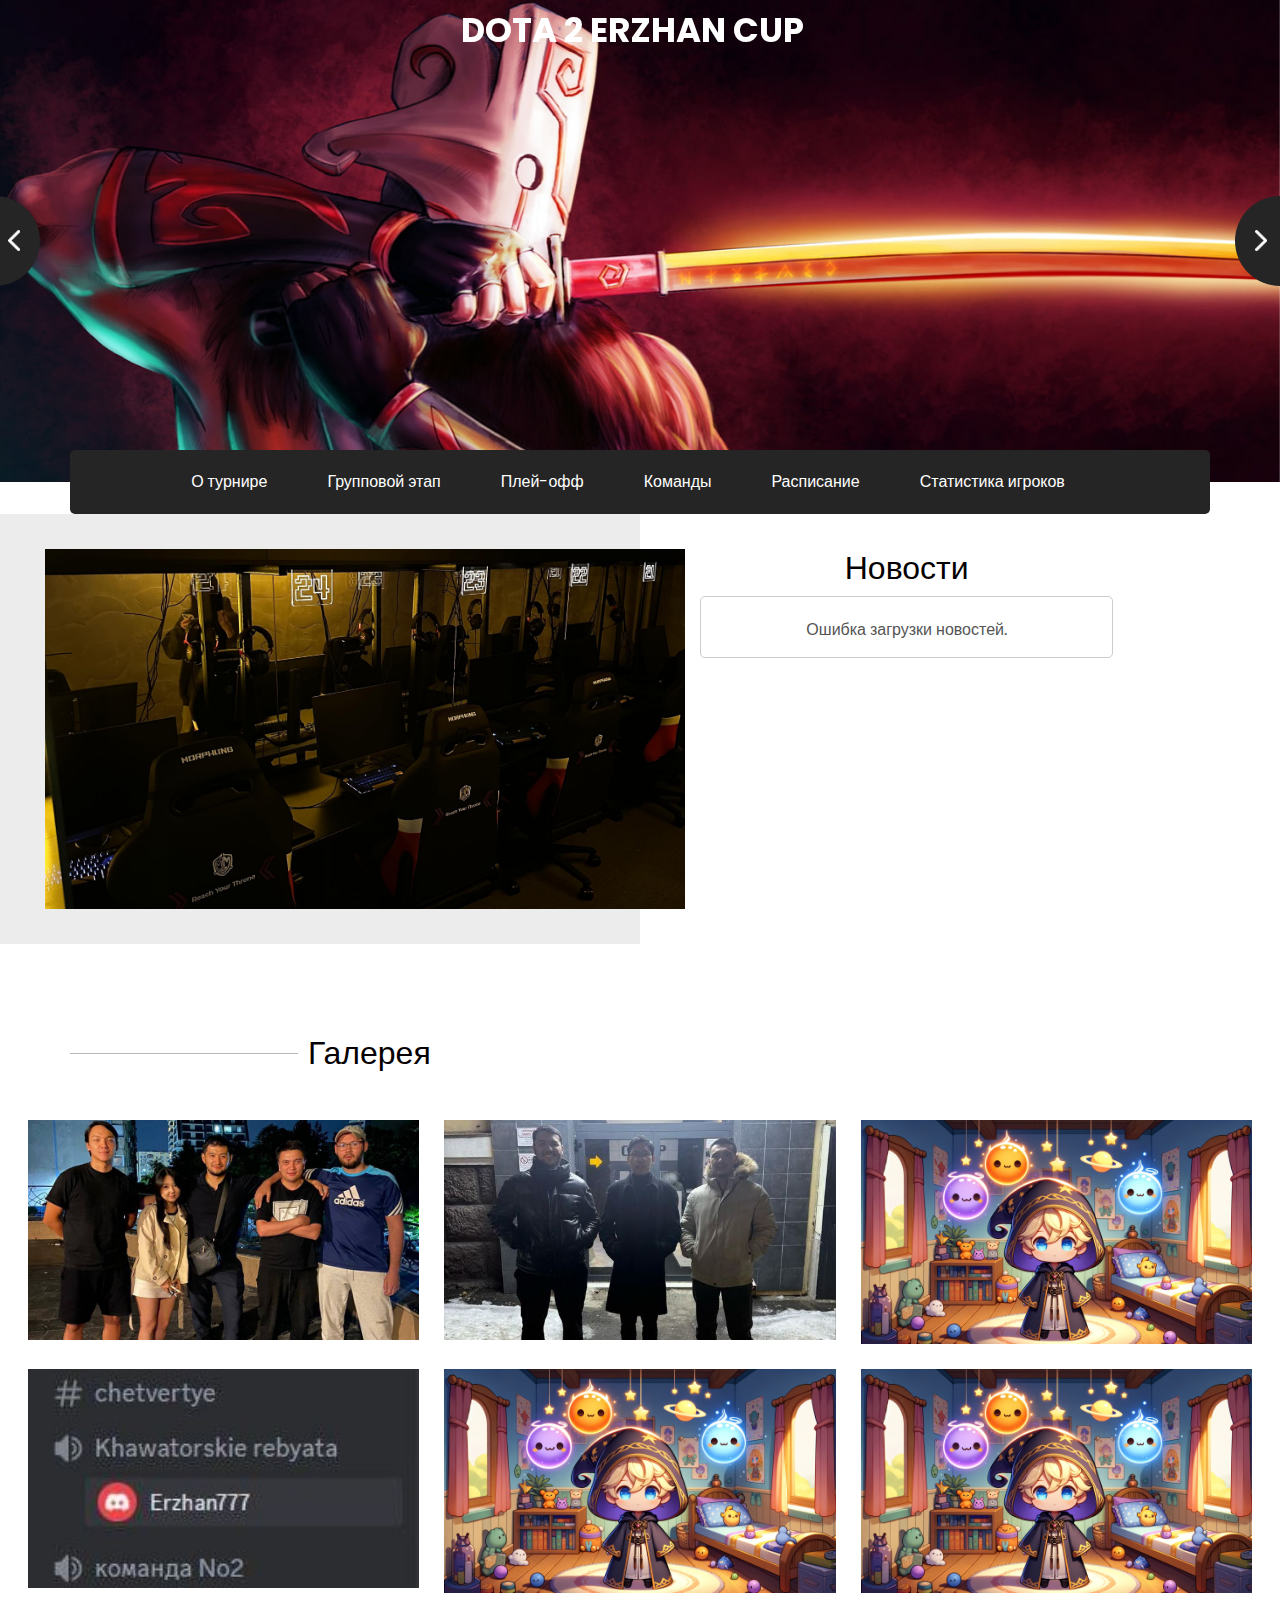
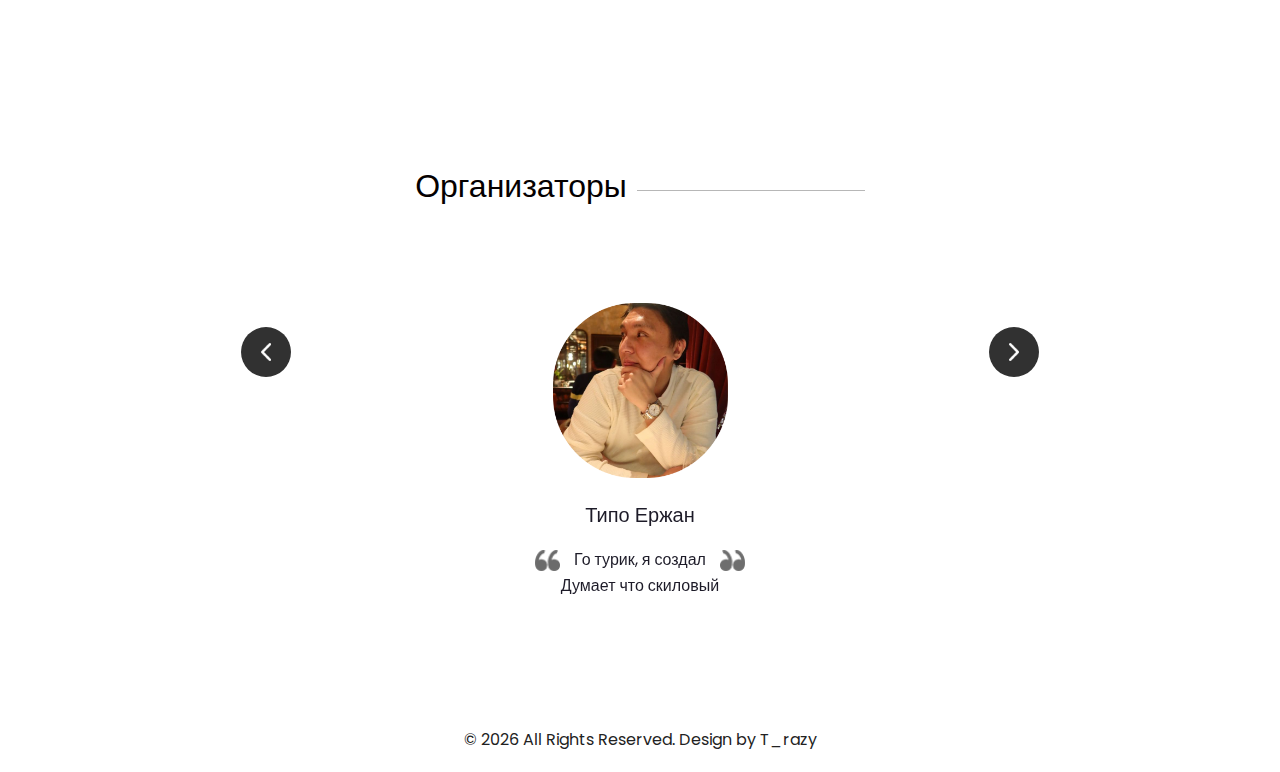
==== commit f02fe150: "Add files via upload" ====
--- a/index.html
+++ b/index.html
@@ -165,8 +165,199 @@
     window.onload = loadNews;
   </script>
 
-  <!-- Остальной код (галерея, организаторы, футер) -->
-  <!-- ... -->
+  <style>
+    .news_content {
+      max-height: 450px; /* Ограничиваем высоту блока */
+      overflow-y: auto; /* Добавляем вертикальную прокрутку */
+      padding: 10px;
+      border: 1px solid #ccc;
+      border-radius: 5px;
+      background: #fff;
+      font-size: 16px;
+      color: #555;
+      line-height: 1.6;
+    }
+
+    .news_content p {
+      margin: 5px 0;
+    }
+
+    .news_content::-webkit-scrollbar {
+      width: 8px;
+    }
+
+    .news_content::-webkit-scrollbar-thumb {
+      background: #888;
+      border-radius: 4px;
+    }
+
+    .news_content::-webkit-scrollbar-thumb:hover {
+      background: #555;
+    }
+	.news_content a {
+  color: #9147ff; /* Цвет Twitch */
+  text-decoration: none; /* Убираем подчеркивание */
+  font-weight: bold;
+}
+
+.news_content a:hover {
+  text-decoration: underline; /* Добавляем подчеркивание при наведении */
+}
+
+    .news_content::-webkit-scrollbar-track {
+      background: #f1f1f1;
+      border-radius: 4px;
+    }
+  </style>
+
+  <!-- end about section -->
+
+  <!-- fruit section -->
+
+  <section class="fruit_section layout_padding">
+    <div class="container">
+      <div class="heading_container">
+        <hr>
+        <h2>
+          Галерея
+		
+        </h2>
+      </div>
+    </div>
+    <div class="container-fluid">
+
+      <div class="fruit_container">
+        <div class="box">
+          <img src="images/f-1.jpg" alt="">
+          
+        </div>
+        <div class="box">
+          <img src="images/f-2.jpg" alt="">
+          
+        </div>
+        <div class="box">
+          <img src="images/f-3.jpg" alt="">
+          
+        </div>
+        <div class="box">
+          <img src="images/f-4.jpg" alt="">
+          
+        </div>
+        <div class="box">
+          <img src="images/f-5.jpg" alt="">
+          
+        </div>
+        <div class="box">
+          <img src="images/f-6.jpg" alt="">
+          
+        </div>
+		
+		</div>
+        <div class="box">
+          <img src="images/f-7.jpg" alt="">
+          
+        </div>
+        <div class="box">
+          <img src="images/f-8.jpg" alt="">
+          
+        </div>
+        <div class="box">
+          <img src="images/f-9.jpg" alt="">
+          
+        </div>
+      </div>
+    </div>
+  </section>
+
+  <!-- end fruit section -->
+
+
+  <!-- client section -->
+
+  <section class="client_section layout_padding-bottom">
+    <div class="container ">
+      <div class="heading_container">
+        <h2>
+          Организаторы
+        </h2>
+        <hr>
+      </div>
+      <div id="carouselExample2Controls" class="carousel slide" data-ride="carousel">
+        <div class="carousel-inner">
+          <div class="carousel-item active">
+            <div class="client_container layout_padding-top">
+              <div class="img-box">
+                <img src="images/client-img.png" alt="">
+              </div>
+              <div class="detail-box">
+                <h5>
+                  Типо Ержан
+                </h5>
+                <p>
+                  <img src="images/left-quote.png" alt="">
+                  <span>
+                    Го турик, я создал
+                  </span>
+                  <img src="images/right-quote.png" alt=""> <br>
+                  Думает что скиловый
+                </p>
+              </div>
+            </div>
+          </div>
+          <div class="carousel-item">
+            <div class="client_container layout_padding-top">
+              <div class="img-box">
+                <img src="images/client-img2.png" alt="">
+              </div>
+              <div class="detail-box">
+                <h5>
+                  Типо Дамир
+                </h5>
+                <p>
+                  <img src="images/left-quote.png" alt="">
+                  <span>
+                    Тирейзи прайм
+                  </span>
+                  <img src="images/right-quote.png" alt=""> <br>
+                  это не я придумал
+                </p>
+              </div>
+            </div>
+          </div>
+          
+        </div>
+        <a class="carousel-control-prev" href="#carouselExample2Controls" role="button" data-slide="prev">
+          <span class="sr-only">Previous</span>
+        </a>
+        <a class="carousel-control-next" href="#carouselExample2Controls" role="button" data-slide="next">
+          <span class="sr-only">Next</span>
+        </a>
+      </div>
+
+    </div>
+  </section>
+
+  <!-- end client section -->
+
+
+  
+
+
+  
+
+
+  <!-- footer section -->
+  <section class="container-fluid footer_section ">
+    <p>
+      &copy; <span id="displayYear"></span> All Rights Reserved. Design by
+      <a href="https://html.design/">T_razy</a>
+    </p>
+  </section>
+  <!-- footer section -->
+
+  <script type="text/javascript" src="js/jquery-3.4.1.min.js"></script>
+  <script type="text/javascript" src="js/bootstrap.js"></script>
+  <script type="text/javascript" src="js/custom.js"></script>
 
 </body>
 
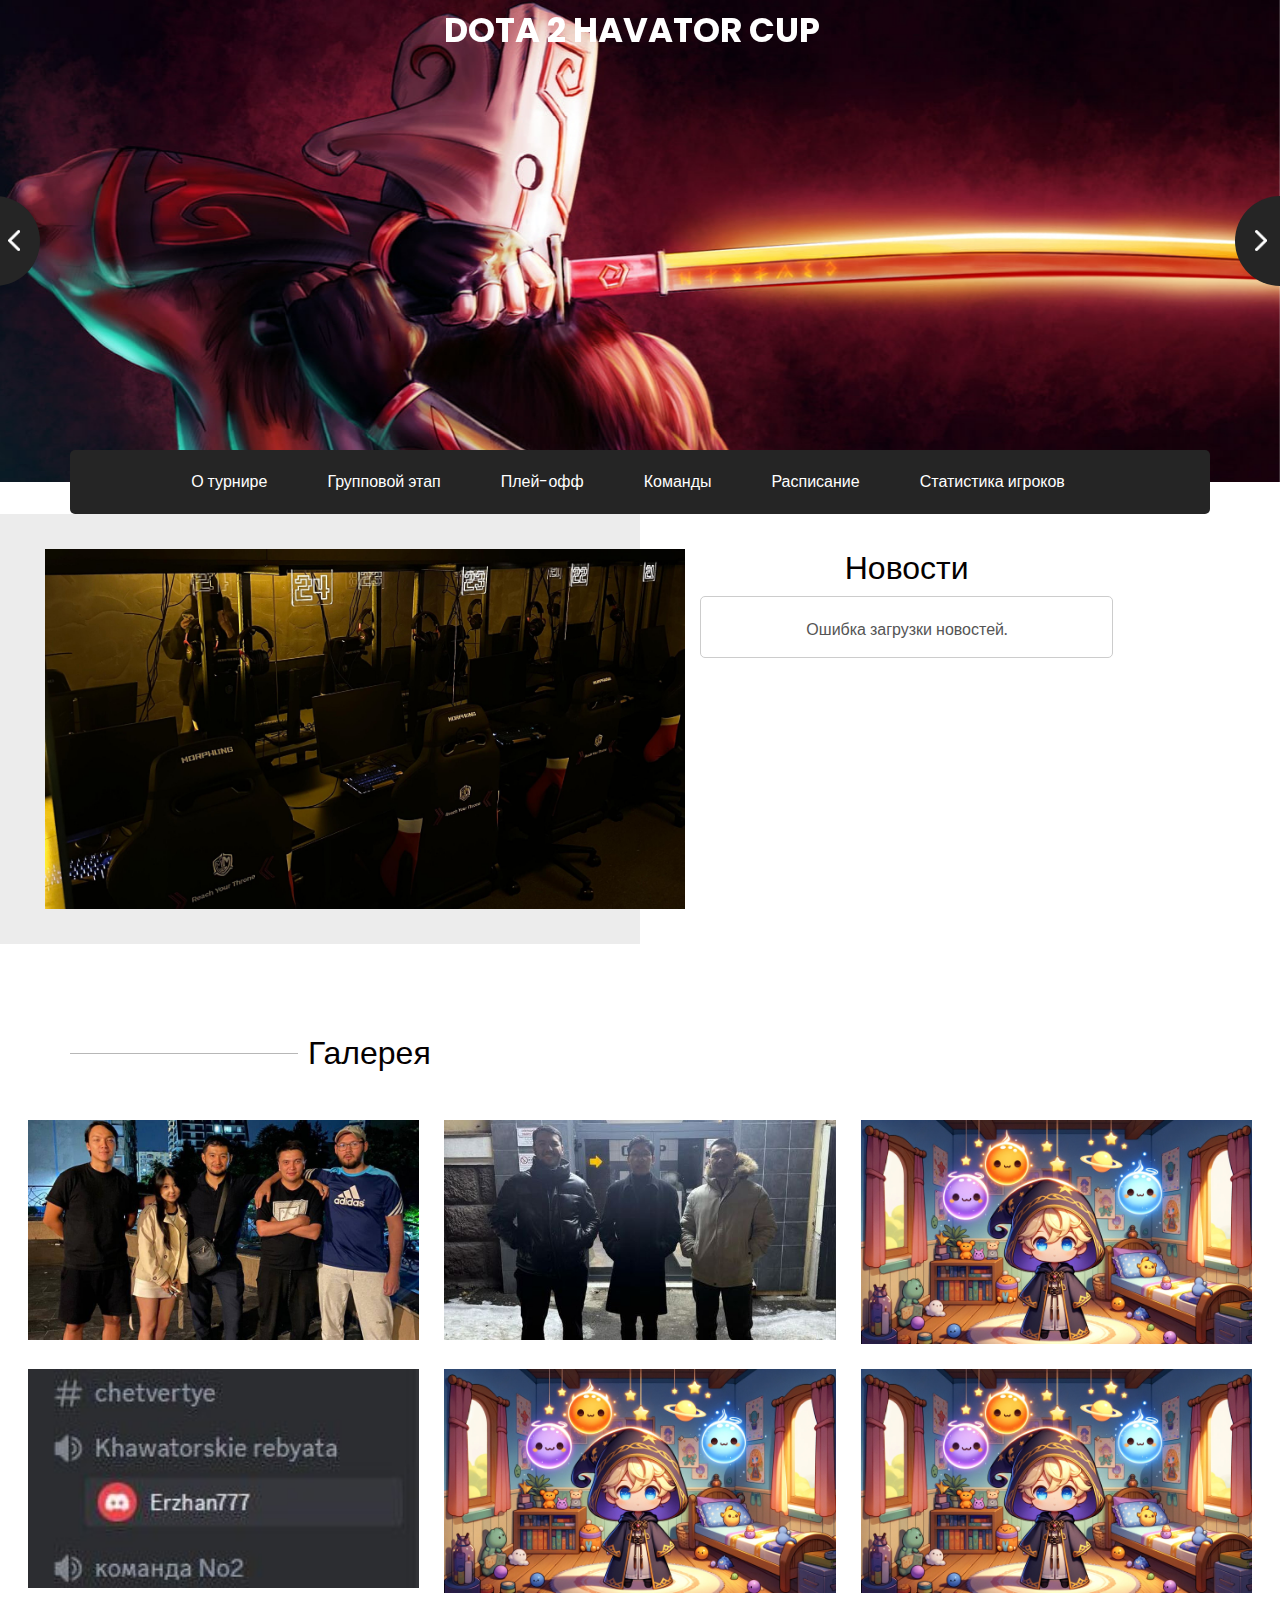
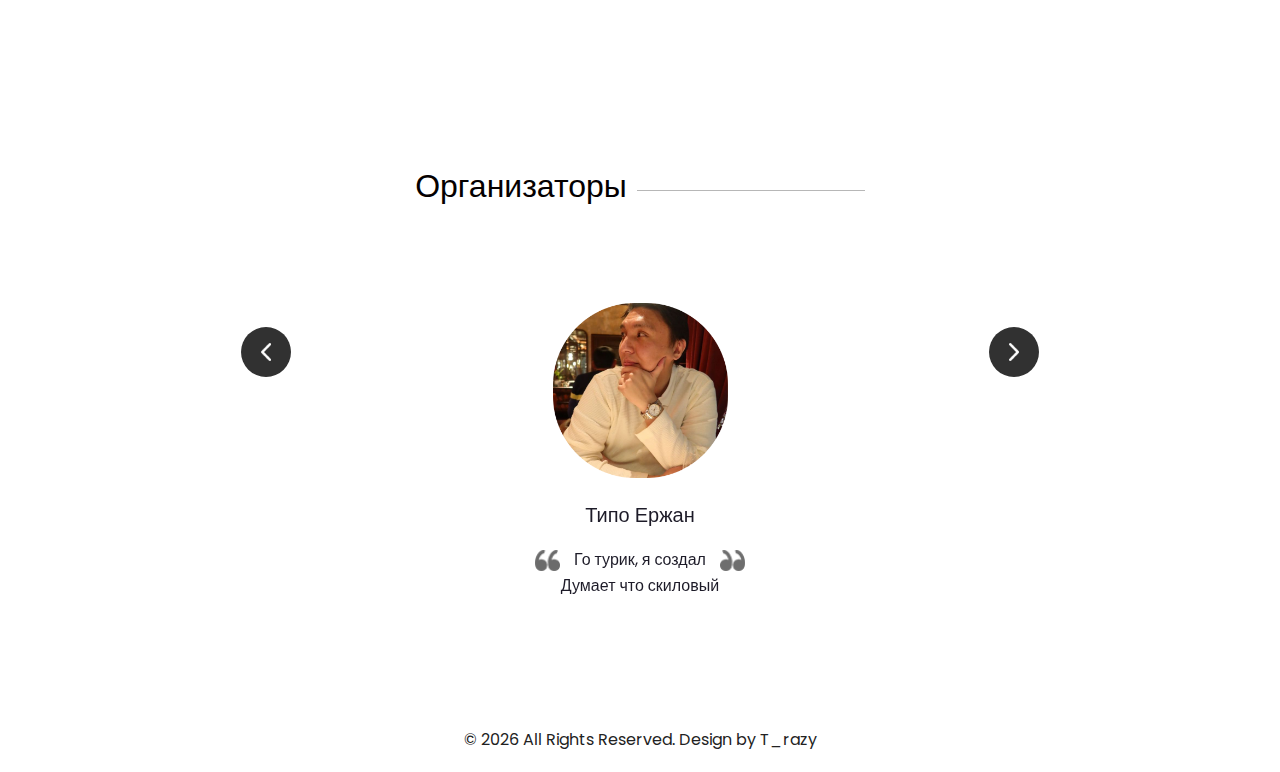
==== commit 4318c8b9: "Add files via upload" ====
--- a/index.html
+++ b/index.html
@@ -12,7 +12,7 @@
   <meta name="description" content="" />
   <meta name="author" content="" />
 
-  <title>DOTA 2 ERZHAN CUP</title>
+  <title>DOTA 2 HAVATOR CUP</title>
 
   <!-- slider stylesheet -->
   <link rel="stylesheet" type="text/css" href="https://cdnjs.cloudflare.com/ajax/libs/OwlCarousel2/2.1.3/assets/owl.carousel.min.css" />
@@ -34,7 +34,7 @@
     <div class="brand_box">
       <a class="navbar-brand" href="index.html">
         <span>
-          DOTA 2 ERZHAN CUP
+          DOTA 2 HAVATOR CUP
         </span>
       </a>
     </div>
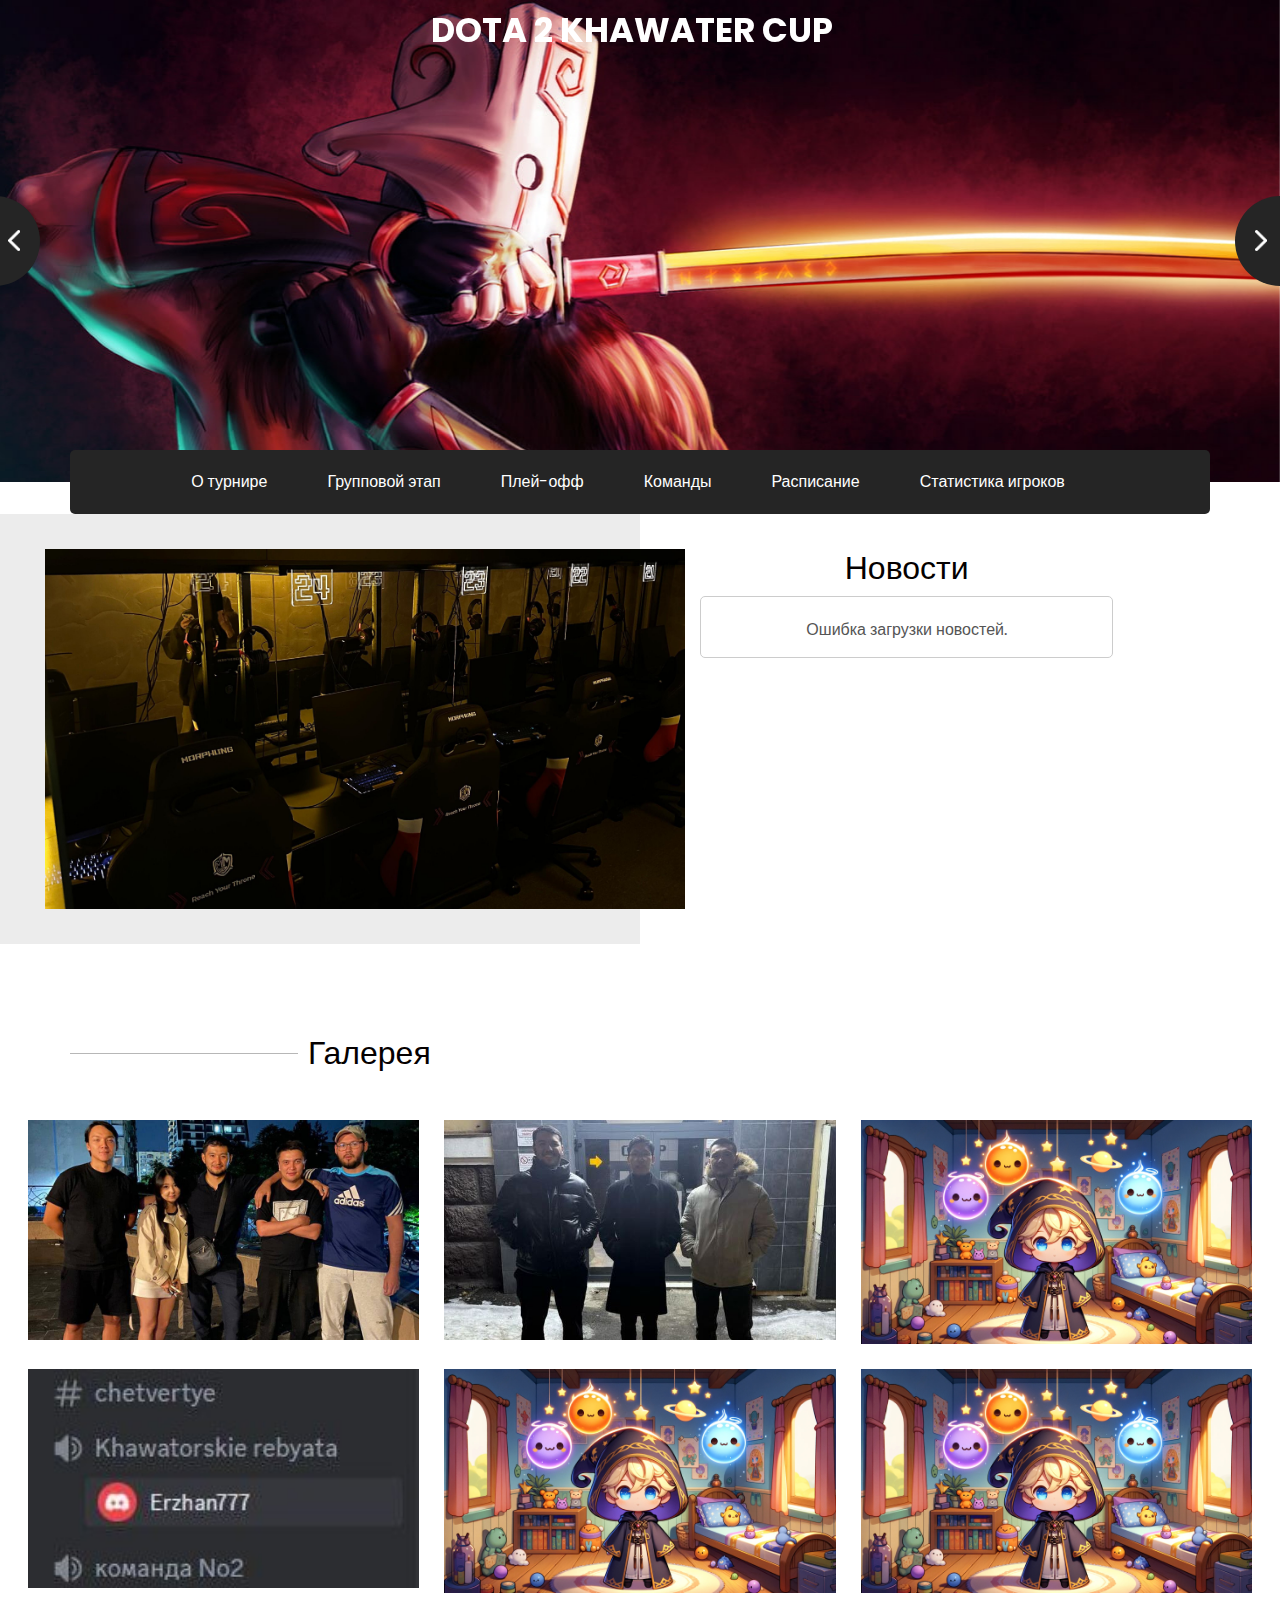
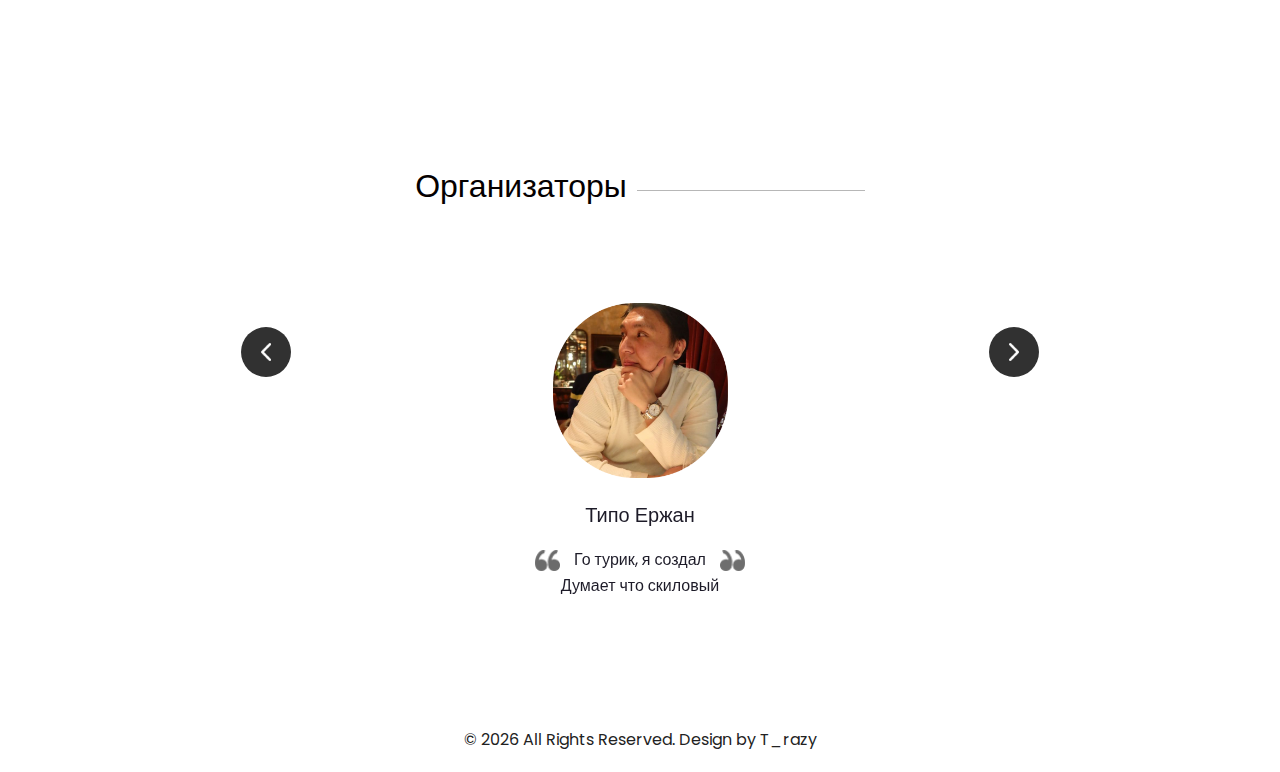
==== commit 204b3ab4: "Add files via upload" ====
--- a/index.html
+++ b/index.html
@@ -12,7 +12,7 @@
   <meta name="description" content="" />
   <meta name="author" content="" />
 
-  <title>DOTA 2 HAVATOR CUP</title>
+  <title>DOTA 2 KHAWATER CUP</title>
 
   <!-- slider stylesheet -->
   <link rel="stylesheet" type="text/css" href="https://cdnjs.cloudflare.com/ajax/libs/OwlCarousel2/2.1.3/assets/owl.carousel.min.css" />
@@ -34,7 +34,7 @@
     <div class="brand_box">
       <a class="navbar-brand" href="index.html">
         <span>
-          DOTA 2 HAVATOR CUP
+          DOTA 2 KHAWATER CUP
         </span>
       </a>
     </div>
